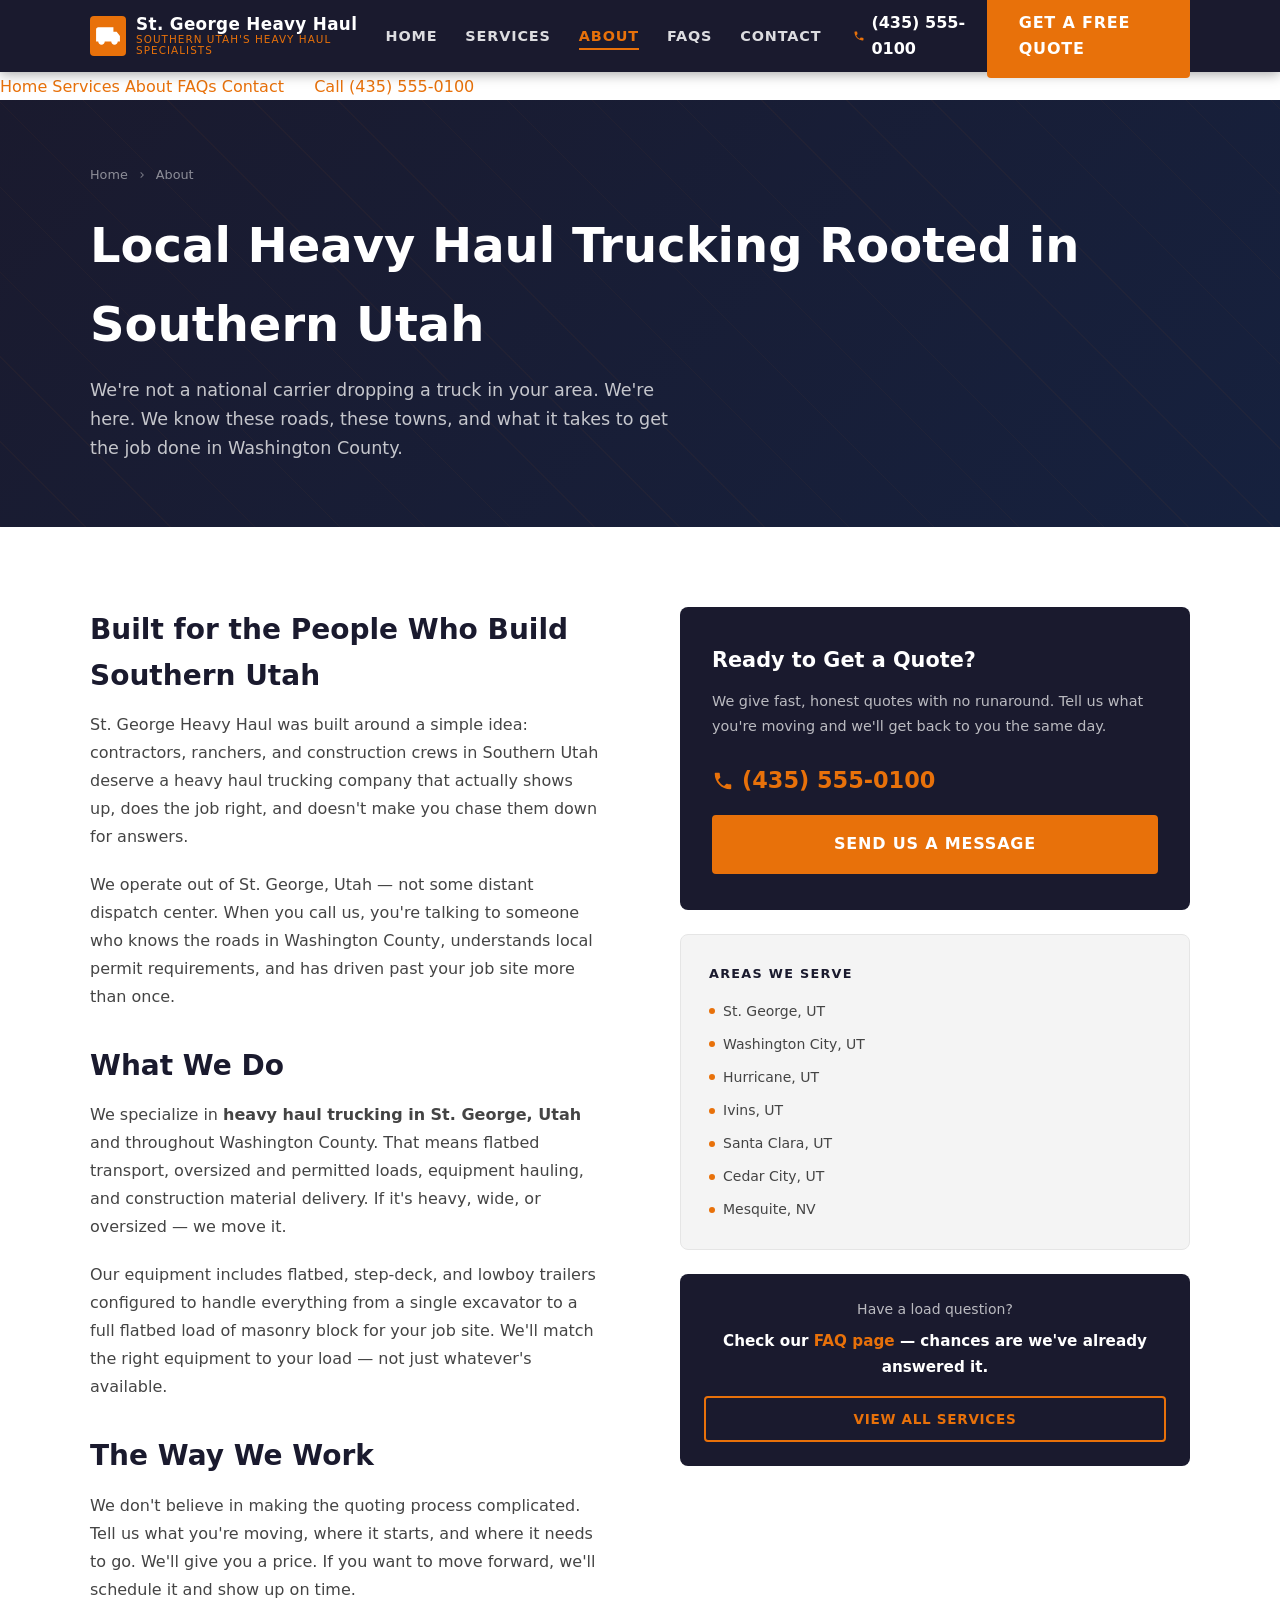
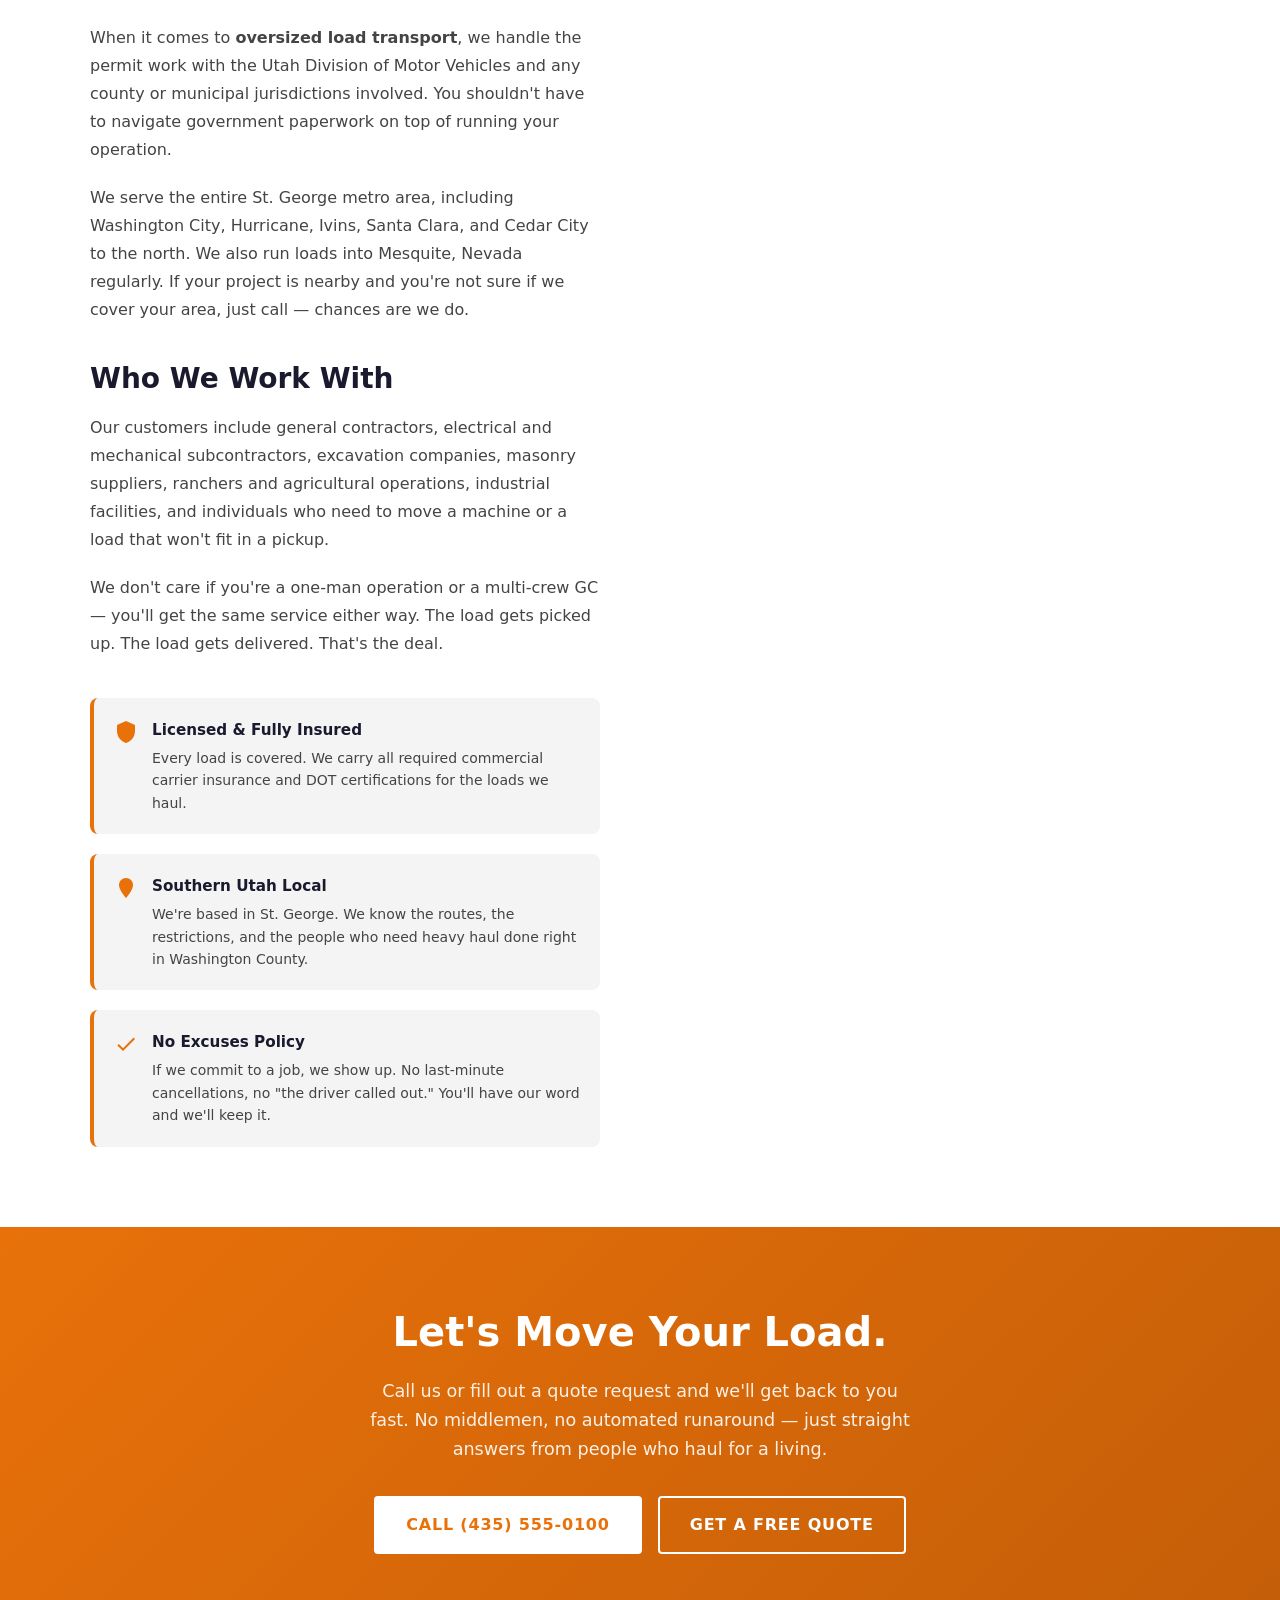
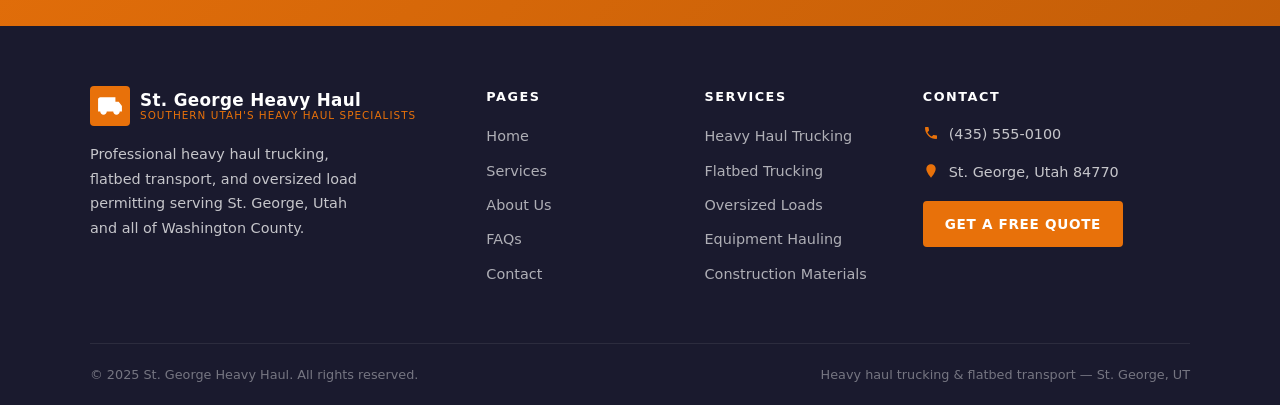
==== about.html @ 9017d4c8 "first commit" ====
<!DOCTYPE html>
<html lang="en">
<head>
  <meta charset="UTF-8" />
  <meta name="viewport" content="width=device-width, initial-scale=1.0" />
  <title>About St. George Heavy Haul | Local Heavy Haulers in Washington County Utah</title>
  <meta name="description" content="St. George Heavy Haul is a local heavy haul trucking company serving St. George, Utah and Washington County. Licensed, insured, and built for the people who build Southern Utah." />
  <meta name="robots" content="index, follow" />
  <link rel="canonical" href="https://www.stgeorgeheavyhaul.com/about.html" />

  <meta property="og:title" content="About St. George Heavy Haul — Local Heavy Haulers" />
  <meta property="og:description" content="We're a St. George, Utah based heavy haul trucking company serving contractors, ranchers, and construction crews across Washington County." />
  <meta property="og:type" content="website" />

  <link rel="stylesheet" href="css/style.css" />
</head>
<body>

  <!-- ===================== HEADER ===================== -->
  <header class="site-header">
    <div class="container header-inner">
      <a href="index.html" class="site-logo" aria-label="St. George Heavy Haul – Home">
        <div class="logo-icon">
          <svg viewBox="0 0 24 24" aria-hidden="true"><path d="M20 8h-3V4H3c-1.1 0-2 .9-2 2v11h2c0 1.66 1.34 3 3 3s3-1.34 3-3h6c0 1.66 1.34 3 3 3s3-1.34 3-3h2v-5l-3-4z"/></svg>
        </div>
        <div class="logo-text">
          <span class="logo-name">St. George Heavy Haul</span>
          <span class="logo-tagline">Southern Utah's Heavy Haul Specialists</span>
        </div>
      </a>
      <nav class="site-nav" aria-label="Main navigation">
        <ul class="nav-links">
          <li><a href="index.html">Home</a></li>
          <li><a href="services.html">Services</a></li>
          <li><a href="about.html" class="active">About</a></li>
          <li><a href="faqs.html">FAQs</a></li>
          <li><a href="contact.html">Contact</a></li>
        </ul>
        <div class="header-cta">
          <a href="tel:+14355550100" class="header-phone" aria-label="Call (435) 555-0100">
            <svg viewBox="0 0 24 24" aria-hidden="true"><path d="M6.62 10.79c1.44 2.83 3.76 5.14 6.59 6.59l2.2-2.2c.27-.27.67-.36 1.02-.24 1.12.37 2.33.57 3.57.57.55 0 1 .45 1 1V20c0 .55-.45 1-1 1-9.39 0-17-7.61-17-17 0-.55.45-1 1-1h3.5c.55 0 1 .45 1 1 0 1.25.2 2.45.57 3.57.11.35.03.74-.25 1.02l-2.2 2.2z"/></svg>
            (435) 555-0100
          </a>
          <a href="contact.html" class="btn btn-primary">Get a Free Quote</a>
        </div>
      </nav>
      <button class="nav-toggle" aria-label="Toggle navigation" aria-expanded="false">
        <span></span><span></span><span></span>
      </button>
    </div>
  </header>

  <nav class="mobile-nav" aria-label="Mobile navigation">
    <a href="index.html">Home</a>
    <a href="services.html">Services</a>
    <a href="about.html" class="active">About</a>
    <a href="faqs.html">FAQs</a>
    <a href="contact.html">Contact</a>
    <a href="tel:+14355550100" class="mobile-phone">
      <svg viewBox="0 0 24 24" width="20" height="20" fill="white" aria-hidden="true"><path d="M6.62 10.79c1.44 2.83 3.76 5.14 6.59 6.59l2.2-2.2c.27-.27.67-.36 1.02-.24 1.12.37 2.33.57 3.57.57.55 0 1 .45 1 1V20c0 .55-.45 1-1 1-9.39 0-17-7.61-17-17 0-.55.45-1 1-1h3.5c.55 0 1 .45 1 1 0 1.25.2 2.45.57 3.57.11.35.03.74-.25 1.02l-2.2 2.2z"/></svg>
      Call (435) 555-0100
    </a>
  </nav>

  <main>

    <!-- ===================== PAGE HERO ===================== -->
    <section class="page-hero">
      <div class="container page-hero-content">
        <nav class="breadcrumb" aria-label="Breadcrumb">
          <a href="index.html">Home</a>
          <svg viewBox="0 0 24 24" aria-hidden="true"><path d="M8.59 16.59L13.17 12 8.59 7.41 10 6l6 6-6 6z"/></svg>
          <span>About</span>
        </nav>
        <h1>Local Heavy Haul Trucking Rooted in Southern Utah</h1>
        <p>We're not a national carrier dropping a truck in your area. We're here. We know these roads, these towns, and what it takes to get the job done in Washington County.</p>
      </div>
    </section>

    <!-- ===================== ABOUT CONTENT ===================== -->
    <section class="section-pad">
      <div class="container">
        <div class="about-grid">

          <div class="about-content">
            <h2>Built for the People Who Build Southern Utah</h2>
            <p>
              St. George Heavy Haul was built around a simple idea: contractors, ranchers, and construction crews in Southern Utah deserve a heavy haul trucking company that actually shows up, does the job right, and doesn't make you chase them down for answers.
            </p>
            <p>
              We operate out of St. George, Utah — not some distant dispatch center. When you call us, you're talking to someone who knows the roads in Washington County, understands local permit requirements, and has driven past your job site more than once.
            </p>

            <h2>What We Do</h2>
            <p>
              We specialize in <strong>heavy haul trucking in St. George, Utah</strong> and throughout Washington County. That means flatbed transport, oversized and permitted loads, equipment hauling, and construction material delivery. If it's heavy, wide, or oversized — we move it.
            </p>
            <p>
              Our equipment includes flatbed, step-deck, and lowboy trailers configured to handle everything from a single excavator to a full flatbed load of masonry block for your job site. We'll match the right equipment to your load — not just whatever's available.
            </p>

            <h2>The Way We Work</h2>
            <p>
              We don't believe in making the quoting process complicated. Tell us what you're moving, where it starts, and where it needs to go. We'll give you a price. If you want to move forward, we'll schedule it and show up on time.
            </p>
            <p>
              When it comes to <strong>oversized load transport</strong>, we handle the permit work with the Utah Division of Motor Vehicles and any county or municipal jurisdictions involved. You shouldn't have to navigate government paperwork on top of running your operation.
            </p>
            <p>
              We serve the entire St. George metro area, including Washington City, Hurricane, Ivins, Santa Clara, and Cedar City to the north. We also run loads into Mesquite, Nevada regularly. If your project is nearby and you're not sure if we cover your area, just call — chances are we do.
            </p>

            <h2>Who We Work With</h2>
            <p>
              Our customers include general contractors, electrical and mechanical subcontractors, excavation companies, masonry suppliers, ranchers and agricultural operations, industrial facilities, and individuals who need to move a machine or a load that won't fit in a pickup.
            </p>
            <p>
              We don't care if you're a one-man operation or a multi-crew GC — you'll get the same service either way. The load gets picked up. The load gets delivered. That's the deal.
            </p>

            <div class="values-list" style="margin-top: 40px;">
              <div class="value-item">
                <svg viewBox="0 0 24 24" aria-hidden="true"><path d="M12 1L3 5v6c0 5.55 3.84 10.74 9 12 5.16-1.26 9-6.45 9-12V5l-9-4z"/></svg>
                <div>
                  <h4>Licensed &amp; Fully Insured</h4>
                  <p>Every load is covered. We carry all required commercial carrier insurance and DOT certifications for the loads we haul.</p>
                </div>
              </div>
              <div class="value-item">
                <svg viewBox="0 0 24 24" aria-hidden="true"><path d="M12 2C8.13 2 5 5.13 5 9c0 5.25 7 13 7 13s7-7.75 7-13c0-3.87-3.13-7-7-7z"/></svg>
                <div>
                  <h4>Southern Utah Local</h4>
                  <p>We're based in St. George. We know the routes, the restrictions, and the people who need heavy haul done right in Washington County.</p>
                </div>
              </div>
              <div class="value-item">
                <svg viewBox="0 0 24 24" aria-hidden="true"><path d="M9 16.17L4.83 12l-1.42 1.41L9 19 21 7l-1.41-1.41z"/></svg>
                <div>
                  <h4>No Excuses Policy</h4>
                  <p>If we commit to a job, we show up. No last-minute cancellations, no "the driver called out." You'll have our word and we'll keep it.</p>
                </div>
              </div>
            </div>
          </div>

          <aside class="about-sidebar">
            <div class="about-cta-box">
              <h3>Ready to Get a Quote?</h3>
              <p>We give fast, honest quotes with no runaround. Tell us what you're moving and we'll get back to you the same day.</p>
              <a href="tel:+14355550100" class="phone-link">
                <svg viewBox="0 0 24 24" aria-hidden="true"><path d="M6.62 10.79c1.44 2.83 3.76 5.14 6.59 6.59l2.2-2.2c.27-.27.67-.36 1.02-.24 1.12.37 2.33.57 3.57.57.55 0 1 .45 1 1V20c0 .55-.45 1-1 1-9.39 0-17-7.61-17-17 0-.55.45-1 1-1h3.5c.55 0 1 .45 1 1 0 1.25.2 2.45.57 3.57.11.35.03.74-.25 1.02l-2.2 2.2z"/></svg>
                (435) 555-0100
              </a>
              <a href="contact.html" class="btn btn-primary" style="display:block; text-align:center;">Send Us a Message</a>
            </div>

            <div style="margin-top: 24px; background: var(--off-white); border-radius: 8px; padding: 28px; border: 1px solid var(--gray-light);">
              <h4 style="font-size: 0.8rem; text-transform: uppercase; letter-spacing: 0.1em; color: var(--charcoal); margin-bottom: 16px;">Areas We Serve</h4>
              <ul style="display:flex; flex-direction:column; gap: 10px;">
                <li style="display:flex; align-items:center; gap:8px; font-size:0.875rem; color: var(--gray-dark);">
                  <span style="width:6px;height:6px;background:var(--orange);border-radius:50%;flex-shrink:0;"></span>
                  St. George, UT
                </li>
                <li style="display:flex; align-items:center; gap:8px; font-size:0.875rem; color: var(--gray-dark);">
                  <span style="width:6px;height:6px;background:var(--orange);border-radius:50%;flex-shrink:0;"></span>
                  Washington City, UT
                </li>
                <li style="display:flex; align-items:center; gap:8px; font-size:0.875rem; color: var(--gray-dark);">
                  <span style="width:6px;height:6px;background:var(--orange);border-radius:50%;flex-shrink:0;"></span>
                  Hurricane, UT
                </li>
                <li style="display:flex; align-items:center; gap:8px; font-size:0.875rem; color: var(--gray-dark);">
                  <span style="width:6px;height:6px;background:var(--orange);border-radius:50%;flex-shrink:0;"></span>
                  Ivins, UT
                </li>
                <li style="display:flex; align-items:center; gap:8px; font-size:0.875rem; color: var(--gray-dark);">
                  <span style="width:6px;height:6px;background:var(--orange);border-radius:50%;flex-shrink:0;"></span>
                  Santa Clara, UT
                </li>
                <li style="display:flex; align-items:center; gap:8px; font-size:0.875rem; color: var(--gray-dark);">
                  <span style="width:6px;height:6px;background:var(--orange);border-radius:50%;flex-shrink:0;"></span>
                  Cedar City, UT
                </li>
                <li style="display:flex; align-items:center; gap:8px; font-size:0.875rem; color: var(--gray-dark);">
                  <span style="width:6px;height:6px;background:var(--orange);border-radius:50%;flex-shrink:0;"></span>
                  Mesquite, NV
                </li>
              </ul>
            </div>

            <div style="margin-top: 24px; background: var(--charcoal); border-radius: 8px; padding: 24px; text-align:center;">
              <p style="color: rgba(255,255,255,0.7); font-size: 0.875rem; margin-bottom: 8px;">Have a load question?</p>
              <p style="color:var(--white); font-size: 0.95rem; font-weight:700; margin-bottom:16px;">Check our <a href="faqs.html" style="color:var(--orange);">FAQ page</a> — chances are we've already answered it.</p>
              <a href="services.html" class="btn btn-outline-orange" style="padding:10px 20px; font-size:0.85rem; display:block; text-align:center;">View All Services</a>
            </div>
          </aside>

        </div>
      </div>
    </section>

    <!-- ===================== CTA BANNER ===================== -->
    <section class="cta-banner" aria-label="Call to action">
      <div class="container">
        <h2>Let's Move Your Load.</h2>
        <p>Call us or fill out a quote request and we'll get back to you fast. No middlemen, no automated runaround — just straight answers from people who haul for a living.</p>
        <div class="cta-actions">
          <a href="tel:+14355550100" class="btn btn-white">Call (435) 555-0100</a>
          <a href="contact.html" class="btn btn-outline">Get a Free Quote</a>
        </div>
      </div>
    </section>

  </main>

  <!-- ===================== FOOTER ===================== -->
  <footer class="site-footer" aria-label="Site footer">
    <div class="container">
      <div class="footer-grid">
        <div class="footer-brand">
          <a href="index.html" class="site-logo" aria-label="St. George Heavy Haul – Home">
            <div class="logo-icon">
              <svg viewBox="0 0 24 24" aria-hidden="true"><path d="M20 8h-3V4H3c-1.1 0-2 .9-2 2v11h2c0 1.66 1.34 3 3 3s3-1.34 3-3h6c0 1.66 1.34 3 3 3s3-1.34 3-3h2v-5l-3-4z"/></svg>
            </div>
            <div class="logo-text">
              <span class="logo-name">St. George Heavy Haul</span>
              <span class="logo-tagline">Southern Utah's Heavy Haul Specialists</span>
            </div>
          </a>
          <p>Professional heavy haul trucking, flatbed transport, and oversized load permitting serving St. George, Utah and all of Washington County.</p>
        </div>
        <div class="footer-col">
          <h4>Pages</h4>
          <ul>
            <li><a href="index.html">Home</a></li>
            <li><a href="services.html">Services</a></li>
            <li><a href="about.html">About Us</a></li>
            <li><a href="faqs.html">FAQs</a></li>
            <li><a href="contact.html">Contact</a></li>
          </ul>
        </div>
        <div class="footer-col">
          <h4>Services</h4>
          <ul>
            <li><a href="services.html#heavy-haul">Heavy Haul Trucking</a></li>
            <li><a href="services.html#flatbed">Flatbed Trucking</a></li>
            <li><a href="services.html#oversized">Oversized Loads</a></li>
            <li><a href="services.html#equipment">Equipment Hauling</a></li>
            <li><a href="services.html#construction">Construction Materials</a></li>
          </ul>
        </div>
        <div class="footer-col">
          <h4>Contact</h4>
          <div class="footer-contact-item">
            <svg viewBox="0 0 24 24" aria-hidden="true"><path d="M6.62 10.79c1.44 2.83 3.76 5.14 6.59 6.59l2.2-2.2c.27-.27.67-.36 1.02-.24 1.12.37 2.33.57 3.57.57.55 0 1 .45 1 1V20c0 .55-.45 1-1 1-9.39 0-17-7.61-17-17 0-.55.45-1 1-1h3.5c.55 0 1 .45 1 1 0 1.25.2 2.45.57 3.57.11.35.03.74-.25 1.02l-2.2 2.2z"/></svg>
            <a href="tel:+14355550100">(435) 555-0100</a>
          </div>
          <div class="footer-contact-item">
            <svg viewBox="0 0 24 24" aria-hidden="true"><path d="M12 2C8.13 2 5 5.13 5 9c0 5.25 7 13 7 13s7-7.75 7-13c0-3.87-3.13-7-7-7z"/></svg>
            <span>St. George, Utah 84770</span>
          </div>
          <div style="margin-top: 16px;">
            <a href="contact.html" class="btn btn-primary" style="padding: 10px 20px; font-size: 0.85rem;">Get a Free Quote</a>
          </div>
        </div>
      </div>
      <div class="footer-bottom">
        <span>&copy; 2025 St. George Heavy Haul. All rights reserved.</span>
        <span>Heavy haul trucking &amp; flatbed transport — St. George, UT</span>
      </div>
    </div>
  </footer>

  <script src="js/main.js"></script>
</body>
</html>
---- css/style.css ----
/* =============================================
   St. George Heavy Haul — Main Stylesheet
   ============================================= */

/* --- Reset & Base --- */
*, *::before, *::after {
  box-sizing: border-box;
  margin: 0;
  padding: 0;
}

:root {
  --charcoal: #1a1a2e;
  --charcoal-mid: #16213e;
  --charcoal-light: #0f3460;
  --orange: #e8710a;
  --orange-dark: #c45e08;
  --orange-light: #ff8c2a;
  --white: #ffffff;
  --off-white: #f4f4f4;
  --gray-light: #e5e5e5;
  --gray-mid: #999;
  --gray-dark: #444;
  --text: #1a1a2e;
  --font-sans: 'Segoe UI', system-ui, -apple-system, sans-serif;
  --max-width: 1140px;
  --header-height: 72px;
}

html {
  scroll-behavior: smooth;
}

body {
  font-family: var(--font-sans);
  color: var(--text);
  background: var(--white);
  line-height: 1.65;
  font-size: 16px;
}

img {
  max-width: 100%;
  display: block;
}

a {
  color: var(--orange);
  text-decoration: none;
}

a:hover {
  color: var(--orange-dark);
}

ul {
  list-style: none;
}

/* --- Utility --- */
.container {
  max-width: var(--max-width);
  margin: 0 auto;
  padding: 0 20px;
}

.section-pad {
  padding: 80px 0;
}

.section-pad-sm {
  padding: 48px 0;
}

.text-center { text-align: center; }
.text-orange { color: var(--orange); }

.btn {
  display: inline-block;
  padding: 14px 30px;
  border-radius: 4px;
  font-size: 1rem;
  font-weight: 700;
  text-transform: uppercase;
  letter-spacing: 0.05em;
  cursor: pointer;
  border: 2px solid transparent;
  transition: background 0.2s, color 0.2s, border-color 0.2s, transform 0.15s;
  text-decoration: none;
}

.btn:active {
  transform: translateY(1px);
}

.btn-primary {
  background: var(--orange);
  color: var(--white);
  border-color: var(--orange);
}

.btn-primary:hover {
  background: var(--orange-dark);
  border-color: var(--orange-dark);
  color: var(--white);
}

.btn-outline {
  background: transparent;
  color: var(--white);
  border-color: var(--white);
}

.btn-outline:hover {
  background: var(--white);
  color: var(--charcoal);
}

.btn-outline-orange {
  background: transparent;
  color: var(--orange);
  border-color: var(--orange);
}

.btn-outline-orange:hover {
  background: var(--orange);
  color: var(--white);
}

/* --- Section Headings --- */
.section-label {
  display: inline-block;
  font-size: 0.75rem;
  font-weight: 700;
  letter-spacing: 0.15em;
  text-transform: uppercase;
  color: var(--orange);
  margin-bottom: 10px;
}

.section-title {
  font-size: clamp(1.75rem, 3vw, 2.5rem);
  font-weight: 800;
  color: var(--charcoal);
  line-height: 1.2;
  margin-bottom: 16px;
}

.section-title.light {
  color: var(--white);
}

.section-sub {
  font-size: 1.1rem;
  color: var(--gray-dark);
  max-width: 620px;
  margin: 0 auto 40px;
}

.section-sub.light {
  color: rgba(255,255,255,0.8);
}

.divider {
  width: 56px;
  height: 4px;
  background: var(--orange);
  margin: 16px 0 32px;
}

.divider.center {
  margin: 16px auto 32px;
}

/* =============================================
   HEADER
   ============================================= */
.site-header {
  position: sticky;
  top: 0;
  z-index: 1000;
  background: var(--charcoal);
  box-shadow: 0 2px 12px rgba(0,0,0,0.35);
  height: var(--header-height);
  display: flex;
  align-items: center;
}

.header-inner {
  display: flex;
  align-items: center;
  justify-content: space-between;
  width: 100%;
}

.site-logo {
  display: flex;
  align-items: center;
  gap: 10px;
  text-decoration: none;
}

.logo-icon {
  width: 40px;
  height: 40px;
  background: var(--orange);
  border-radius: 4px;
  display: flex;
  align-items: center;
  justify-content: center;
}

.logo-icon svg {
  width: 26px;
  height: 26px;
  fill: var(--white);
}

.logo-text {
  display: flex;
  flex-direction: column;
  line-height: 1.1;
}

.logo-name {
  font-size: 1.05rem;
  font-weight: 800;
  color: var(--white);
  letter-spacing: 0.02em;
}

.logo-tagline {
  font-size: 0.65rem;
  font-weight: 500;
  color: var(--orange);
  text-transform: uppercase;
  letter-spacing: 0.1em;
}

.site-nav {
  display: flex;
  align-items: center;
  gap: 32px;
}

.nav-links {
  display: flex;
  gap: 28px;
}

.nav-links a {
  color: rgba(255,255,255,0.85);
  font-size: 0.9rem;
  font-weight: 600;
  text-transform: uppercase;
  letter-spacing: 0.06em;
  text-decoration: none;
  transition: color 0.2s;
  padding: 4px 0;
  border-bottom: 2px solid transparent;
}

.nav-links a:hover,
.nav-links a.active {
  color: var(--orange);
  border-bottom-color: var(--orange);
}

.header-cta {
  display: flex;
  align-items: center;
  gap: 12px;
}

.header-phone {
  display: flex;
  align-items: center;
  gap: 6px;
  color: var(--white);
  font-weight: 700;
  font-size: 1rem;
  text-decoration: none;
  transition: color 0.2s;
}

.header-phone:hover {
  color: var(--orange);
}

.header-phone svg {
  width: 16px;
  height: 16px;
  fill: var(--orange);
}

/* Mobile nav toggle */
.nav-toggle {
  display: none;
  flex-direction: column;
  gap: 5px;
  background: none;
  border: none;
  cursor: pointer;
  padding: 4px;
}

.nav-toggle span {
  display: block;
  width: 24px;
  height: 2px;
  background: var(--white);
  border-radius: 2px;
  transition: transform 0.3s, opacity 0.3s;
}

.nav-toggle.open span:nth-child(1) { transform: translateY(7px) rotate(45deg); }
.nav-toggle.open span:nth-child(2) { opacity: 0; }
.nav-toggle.open span:nth-child(3) { transform: translateY(-7px) rotate(-45deg); }

/* =============================================
   FOOTER
   ============================================= */
.site-footer {
  background: var(--charcoal);
  color: rgba(255,255,255,0.75);
  padding: 60px 0 0;
}

.footer-grid {
  display: grid;
  grid-template-columns: 2fr 1fr 1fr 1.5fr;
  gap: 40px;
  padding-bottom: 48px;
  border-bottom: 1px solid rgba(255,255,255,0.08);
}

.footer-brand p {
  font-size: 0.9rem;
  line-height: 1.7;
  margin-top: 16px;
  max-width: 280px;
}

.footer-col h4 {
  color: var(--white);
  font-size: 0.8rem;
  font-weight: 700;
  text-transform: uppercase;
  letter-spacing: 0.12em;
  margin-bottom: 16px;
}

.footer-col ul li {
  margin-bottom: 8px;
}

.footer-col ul li a {
  color: rgba(255,255,255,0.65);
  font-size: 0.9rem;
  transition: color 0.2s;
}

.footer-col ul li a:hover {
  color: var(--orange);
}

.footer-contact-item {
  display: flex;
  align-items: flex-start;
  gap: 10px;
  margin-bottom: 14px;
  font-size: 0.9rem;
}

.footer-contact-item svg {
  width: 16px;
  height: 16px;
  fill: var(--orange);
  flex-shrink: 0;
  margin-top: 2px;
}

.footer-contact-item a {
  color: rgba(255,255,255,0.75);
}

.footer-contact-item a:hover {
  color: var(--orange);
}

.footer-bottom {
  display: flex;
  align-items: center;
  justify-content: space-between;
  padding: 20px 0;
  font-size: 0.8rem;
  color: rgba(255,255,255,0.4);
}

.footer-bottom a {
  color: rgba(255,255,255,0.4);
}

.footer-bottom a:hover {
  color: var(--orange);
}

/* =============================================
   HERO (Homepage)
   ============================================= */
.hero {
  position: relative;
  min-height: calc(100vh - var(--header-height));
  display: flex;
  align-items: center;
  overflow: hidden;
  background: var(--charcoal);
}

.hero-bg {
  position: absolute;
  inset: 0;
  background:
    linear-gradient(135deg, rgba(26,26,46,0.92) 0%, rgba(14,14,28,0.85) 100%),
    url('images/hero-bg.jpg') center/cover no-repeat;
  z-index: 0;
}

/* Fallback geometric pattern when no image */
.hero-bg::after {
  content: '';
  position: absolute;
  inset: 0;
  background-image:
    repeating-linear-gradient(
      45deg,
      rgba(232,113,10,0.04) 0px,
      rgba(232,113,10,0.04) 1px,
      transparent 1px,
      transparent 60px
    );
}

.hero-content {
  position: relative;
  z-index: 1;
  max-width: 700px;
}

.hero-badge {
  display: inline-flex;
  align-items: center;
  gap: 8px;
  background: rgba(232,113,10,0.15);
  border: 1px solid rgba(232,113,10,0.4);
  color: var(--orange);
  font-size: 0.75rem;
  font-weight: 700;
  letter-spacing: 0.12em;
  text-transform: uppercase;
  padding: 6px 14px;
  border-radius: 30px;
  margin-bottom: 24px;
}

.hero h1 {
  font-size: clamp(2rem, 5vw, 3.5rem);
  font-weight: 900;
  color: var(--white);
  line-height: 1.1;
  margin-bottom: 20px;
}

.hero h1 .accent {
  color: var(--orange);
}

.hero-sub {
  font-size: clamp(1rem, 2vw, 1.2rem);
  color: rgba(255,255,255,0.8);
  margin-bottom: 36px;
  max-width: 580px;
}

.hero-actions {
  display: flex;
  gap: 14px;
  flex-wrap: wrap;
}

.hero-trust {
  margin-top: 48px;
  display: flex;
  gap: 32px;
  flex-wrap: wrap;
}

.trust-item {
  display: flex;
  align-items: center;
  gap: 10px;
  color: rgba(255,255,255,0.7);
  font-size: 0.875rem;
  font-weight: 500;
}

.trust-item svg {
  width: 20px;
  height: 20px;
  fill: var(--orange);
  flex-shrink: 0;
}

/* =============================================
   TRUST BAR
   ============================================= */
.trust-bar {
  background: var(--orange);
  padding: 0;
}

.trust-bar-inner {
  display: flex;
  align-items: stretch;
  justify-content: space-between;
}

.trust-bar-item {
  display: flex;
  align-items: center;
  gap: 10px;
  padding: 18px 24px;
  color: var(--white);
  font-size: 0.875rem;
  font-weight: 600;
  flex: 1;
  justify-content: center;
  border-right: 1px solid rgba(255,255,255,0.25);
}

.trust-bar-item:last-child {
  border-right: none;
}

.trust-bar-item svg {
  width: 22px;
  height: 22px;
  fill: var(--white);
  flex-shrink: 0;
}

/* =============================================
   SERVICES GRID
   ============================================= */
.services-grid {
  display: grid;
  grid-template-columns: repeat(3, 1fr);
  gap: 24px;
}

.service-card {
  background: var(--white);
  border: 1px solid var(--gray-light);
  border-radius: 8px;
  padding: 32px 28px;
  transition: border-color 0.2s, box-shadow 0.2s, transform 0.2s;
  text-decoration: none;
  color: inherit;
  display: block;
}

.service-card:hover {
  border-color: var(--orange);
  box-shadow: 0 8px 32px rgba(232,113,10,0.12);
  transform: translateY(-3px);
  color: inherit;
}

.service-icon {
  width: 56px;
  height: 56px;
  background: rgba(232,113,10,0.1);
  border-radius: 8px;
  display: flex;
  align-items: center;
  justify-content: center;
  margin-bottom: 20px;
}

.service-icon svg {
  width: 30px;
  height: 30px;
  fill: var(--orange);
}

.service-card h3 {
  font-size: 1.15rem;
  font-weight: 700;
  color: var(--charcoal);
  margin-bottom: 10px;
}

.service-card p {
  font-size: 0.9rem;
  color: var(--gray-dark);
  line-height: 1.6;
}

.service-card .card-link {
  display: inline-flex;
  align-items: center;
  gap: 4px;
  color: var(--orange);
  font-size: 0.85rem;
  font-weight: 700;
  text-transform: uppercase;
  letter-spacing: 0.06em;
  margin-top: 16px;
}

.service-card .card-link svg {
  width: 14px;
  height: 14px;
  fill: var(--orange);
  transition: transform 0.2s;
}

.service-card:hover .card-link svg {
  transform: translateX(3px);
}

/* =============================================
   WHY CHOOSE US
   ============================================= */
.why-section {
  background: var(--charcoal);
}

.why-grid {
  display: grid;
  grid-template-columns: 1fr 1fr;
  gap: 80px;
  align-items: center;
}

.why-image-block {
  position: relative;
}

.why-image-placeholder {
  background: linear-gradient(135deg, var(--charcoal-mid) 0%, var(--charcoal-light) 100%);
  border-radius: 8px;
  aspect-ratio: 4/3;
  display: flex;
  align-items: center;
  justify-content: center;
  border: 1px solid rgba(232,113,10,0.2);
  overflow: hidden;
}

.why-image-placeholder svg {
  width: 120px;
  height: 120px;
  fill: rgba(232,113,10,0.15);
}

.why-stat-badge {
  position: absolute;
  bottom: -20px;
  right: -20px;
  background: var(--orange);
  color: var(--white);
  padding: 20px 24px;
  border-radius: 8px;
  text-align: center;
  box-shadow: 0 8px 24px rgba(232,113,10,0.4);
}

.why-stat-badge .stat-num {
  font-size: 2rem;
  font-weight: 900;
  line-height: 1;
}

.why-stat-badge .stat-label {
  font-size: 0.75rem;
  font-weight: 600;
  text-transform: uppercase;
  letter-spacing: 0.08em;
  opacity: 0.9;
}

.why-list {
  display: flex;
  flex-direction: column;
  gap: 24px;
  margin-top: 8px;
}

.why-item {
  display: flex;
  gap: 16px;
  align-items: flex-start;
}

.why-item-icon {
  width: 44px;
  height: 44px;
  background: rgba(232,113,10,0.15);
  border-radius: 8px;
  display: flex;
  align-items: center;
  justify-content: center;
  flex-shrink: 0;
}

.why-item-icon svg {
  width: 22px;
  height: 22px;
  fill: var(--orange);
}

.why-item-text h4 {
  color: var(--white);
  font-size: 1rem;
  font-weight: 700;
  margin-bottom: 4px;
}

.why-item-text p {
  color: rgba(255,255,255,0.65);
  font-size: 0.875rem;
  line-height: 1.6;
}

/* =============================================
   SERVICE AREAS
   ============================================= */
.areas-section {
  background: var(--off-white);
}

.areas-grid {
  display: grid;
  grid-template-columns: repeat(4, 1fr);
  gap: 16px;
  margin-top: 8px;
}

.area-card {
  background: var(--white);
  border: 1px solid var(--gray-light);
  border-radius: 8px;
  padding: 20px 18px;
  display: flex;
  align-items: center;
  gap: 12px;
  transition: border-color 0.2s, box-shadow 0.2s;
}

.area-card:hover {
  border-color: var(--orange);
  box-shadow: 0 4px 16px rgba(232,113,10,0.1);
}

.area-card svg {
  width: 20px;
  height: 20px;
  fill: var(--orange);
  flex-shrink: 0;
}

.area-card span {
  font-weight: 600;
  color: var(--charcoal);
  font-size: 0.9rem;
}

/* =============================================
   CTA BANNER
   ============================================= */
.cta-banner {
  background: linear-gradient(135deg, var(--orange) 0%, var(--orange-dark) 100%);
  padding: 72px 0;
  text-align: center;
}

.cta-banner h2 {
  font-size: clamp(1.75rem, 3.5vw, 2.5rem);
  font-weight: 900;
  color: var(--white);
  margin-bottom: 12px;
}

.cta-banner p {
  color: rgba(255,255,255,0.9);
  font-size: 1.1rem;
  margin-bottom: 32px;
  max-width: 540px;
  margin-left: auto;
  margin-right: auto;
}

.cta-actions {
  display: flex;
  gap: 16px;
  justify-content: center;
  flex-wrap: wrap;
}

.btn-white {
  background: var(--white);
  color: var(--orange);
  border-color: var(--white);
}

.btn-white:hover {
  background: var(--charcoal);
  border-color: var(--charcoal);
  color: var(--white);
}

/* =============================================
   PAGE HERO (inner pages)
   ============================================= */
.page-hero {
  background: linear-gradient(135deg, var(--charcoal) 0%, var(--charcoal-mid) 100%);
  padding: 64px 0;
  position: relative;
  overflow: hidden;
}

.page-hero::after {
  content: '';
  position: absolute;
  inset: 0;
  background-image:
    repeating-linear-gradient(
      45deg,
      rgba(232,113,10,0.04) 0px,
      rgba(232,113,10,0.04) 1px,
      transparent 1px,
      transparent 60px
    );
  pointer-events: none;
}

.page-hero-content {
  position: relative;
  z-index: 1;
}

.page-hero h1 {
  font-size: clamp(1.75rem, 4vw, 3rem);
  font-weight: 900;
  color: var(--white);
  margin-bottom: 12px;
}

.page-hero p {
  font-size: 1.1rem;
  color: rgba(255,255,255,0.75);
  max-width: 580px;
}

.breadcrumb {
  display: flex;
  align-items: center;
  gap: 8px;
  margin-bottom: 20px;
  font-size: 0.8rem;
  color: rgba(255,255,255,0.5);
}

.breadcrumb a {
  color: rgba(255,255,255,0.5);
  text-decoration: none;
}

.breadcrumb a:hover { color: var(--orange); }

.breadcrumb svg {
  width: 12px;
  height: 12px;
  fill: rgba(255,255,255,0.4);
}

/* =============================================
   SERVICES PAGE
   ============================================= */
.services-detail-grid {
  display: flex;
  flex-direction: column;
  gap: 64px;
}

.service-detail-block {
  display: grid;
  grid-template-columns: 1fr 1fr;
  gap: 60px;
  align-items: center;
}

.service-detail-block.reverse {
  direction: rtl;
}

.service-detail-block.reverse > * {
  direction: ltr;
}

.service-detail-img {
  background: linear-gradient(135deg, var(--charcoal) 0%, var(--charcoal-light) 100%);
  border-radius: 8px;
  aspect-ratio: 4/3;
  display: flex;
  align-items: center;
  justify-content: center;
  border: 1px solid rgba(232,113,10,0.15);
}

.service-detail-img svg {
  width: 100px;
  height: 100px;
  fill: rgba(232,113,10,0.2);
}

.service-detail-content h2 {
  font-size: 1.75rem;
  font-weight: 800;
  color: var(--charcoal);
  margin-bottom: 12px;
}

.service-detail-content p {
  color: var(--gray-dark);
  margin-bottom: 20px;
  line-height: 1.7;
}

.service-detail-content ul {
  display: flex;
  flex-direction: column;
  gap: 8px;
  margin-bottom: 28px;
}

.service-detail-content ul li {
  display: flex;
  align-items: flex-start;
  gap: 10px;
  color: var(--gray-dark);
  font-size: 0.9rem;
}

.service-detail-content ul li::before {
  content: '';
  width: 18px;
  height: 18px;
  background: var(--orange);
  border-radius: 50%;
  flex-shrink: 0;
  margin-top: 2px;
  background-image: url("data:image/svg+xml,%3Csvg xmlns='http://www.w3.org/2000/svg' viewBox='0 0 24 24'%3E%3Cpath fill='white' d='M9 16.17L4.83 12l-1.42 1.41L9 19 21 7l-1.41-1.41z'/%3E%3C/svg%3E");
  background-size: 12px;
  background-position: center;
  background-repeat: no-repeat;
}

/* =============================================
   ABOUT PAGE
   ============================================= */
.about-grid {
  display: grid;
  grid-template-columns: 1fr 1fr;
  gap: 80px;
  align-items: start;
}

.about-content h2 {
  font-size: 1.75rem;
  font-weight: 800;
  color: var(--charcoal);
  margin: 32px 0 12px;
}

.about-content h2:first-child {
  margin-top: 0;
}

.about-content p {
  color: var(--gray-dark);
  line-height: 1.75;
  margin-bottom: 20px;
}

.about-sidebar {
  position: sticky;
  top: calc(var(--header-height) + 24px);
}

.about-cta-box {
  background: var(--charcoal);
  border-radius: 8px;
  padding: 36px 32px;
  color: var(--white);
}

.about-cta-box h3 {
  font-size: 1.3rem;
  font-weight: 800;
  margin-bottom: 12px;
}

.about-cta-box p {
  color: rgba(255,255,255,0.7);
  font-size: 0.9rem;
  margin-bottom: 24px;
  line-height: 1.7;
}

.about-cta-box .phone-link {
  display: flex;
  align-items: center;
  gap: 8px;
  font-size: 1.4rem;
  font-weight: 800;
  color: var(--orange);
  margin-bottom: 16px;
}

.about-cta-box .phone-link svg {
  width: 22px;
  height: 22px;
  fill: var(--orange);
}

.values-list {
  display: flex;
  flex-direction: column;
  gap: 20px;
  margin-top: 8px;
}

.value-item {
  display: flex;
  gap: 14px;
  align-items: flex-start;
  padding: 20px;
  background: var(--off-white);
  border-radius: 8px;
  border-left: 4px solid var(--orange);
}

.value-item svg {
  width: 24px;
  height: 24px;
  fill: var(--orange);
  flex-shrink: 0;
  margin-top: 2px;
}

.value-item h4 {
  font-size: 0.95rem;
  font-weight: 700;
  color: var(--charcoal);
  margin-bottom: 4px;
}

.value-item p {
  font-size: 0.875rem;
  color: var(--gray-dark);
  line-height: 1.6;
  margin: 0;
}

/* =============================================
   FAQ PAGE
   ============================================= */
.faq-layout {
  display: grid;
  grid-template-columns: 1fr 320px;
  gap: 60px;
  align-items: start;
}

.faq-list {
  display: flex;
  flex-direction: column;
  gap: 4px;
}

.faq-item {
  border: 1px solid var(--gray-light);
  border-radius: 8px;
  overflow: hidden;
  transition: border-color 0.2s;
}

.faq-item.open {
  border-color: var(--orange);
}

.faq-question {
  width: 100%;
  background: none;
  border: none;
  text-align: left;
  padding: 22px 24px;
  display: flex;
  align-items: center;
  justify-content: space-between;
  gap: 16px;
  cursor: pointer;
  font-size: 1rem;
  font-weight: 700;
  color: var(--charcoal);
  font-family: var(--font-sans);
  transition: background 0.2s;
}

.faq-question:hover {
  background: var(--off-white);
}

.faq-item.open .faq-question {
  background: rgba(232,113,10,0.05);
  color: var(--orange);
}

.faq-chevron {
  width: 20px;
  height: 20px;
  fill: var(--gray-mid);
  flex-shrink: 0;
  transition: transform 0.3s;
}

.faq-item.open .faq-chevron {
  transform: rotate(180deg);
  fill: var(--orange);
}

.faq-answer {
  max-height: 0;
  overflow: hidden;
  transition: max-height 0.35s ease, padding 0.2s;
}

.faq-item.open .faq-answer {
  max-height: 400px;
}

.faq-answer-inner {
  padding: 0 24px 24px;
  color: var(--gray-dark);
  line-height: 1.75;
  font-size: 0.95rem;
}

.faq-sidebar {
  position: sticky;
  top: calc(var(--header-height) + 24px);
}

.faq-cta-box {
  background: var(--charcoal);
  border-radius: 8px;
  padding: 32px 28px;
  color: var(--white);
  margin-bottom: 24px;
}

.faq-cta-box h3 {
  font-size: 1.15rem;
  font-weight: 800;
  margin-bottom: 10px;
}

.faq-cta-box p {
  color: rgba(255,255,255,0.65);
  font-size: 0.875rem;
  line-height: 1.6;
  margin-bottom: 20px;
}

.faq-areas-box {
  background: var(--off-white);
  border-radius: 8px;
  padding: 28px;
  border: 1px solid var(--gray-light);
}

.faq-areas-box h4 {
  font-size: 0.85rem;
  font-weight: 700;
  text-transform: uppercase;
  letter-spacing: 0.1em;
  color: var(--charcoal);
  margin-bottom: 14px;
}

.faq-areas-box ul {
  display: flex;
  flex-direction: column;
  gap: 8px;
}

.faq-areas-box ul li {
  display: flex;
  align-items: center;
  gap: 8px;
  font-size: 0.875rem;
  color: var(--gray-dark);
}

.faq-areas-box ul li::before {
  content: '';
  width: 6px;
  height: 6px;
  background: var(--orange);
  border-radius: 50%;
  flex-shrink: 0;
}

/* =============================================
   CONTACT PAGE
   ============================================= */
.contact-layout {
  display: grid;
  grid-template-columns: 1fr 1fr;
  gap: 64px;
  align-items: start;
}

.contact-form {
  background: var(--white);
  border: 1px solid var(--gray-light);
  border-radius: 8px;
  padding: 40px 36px;
}

.contact-form h2 {
  font-size: 1.5rem;
  font-weight: 800;
  color: var(--charcoal);
  margin-bottom: 8px;
}

.contact-form p.form-sub {
  color: var(--gray-dark);
  font-size: 0.9rem;
  margin-bottom: 28px;
}

.form-group {
  margin-bottom: 20px;
}

.form-group label {
  display: block;
  font-size: 0.85rem;
  font-weight: 700;
  color: var(--charcoal);
  margin-bottom: 6px;
  text-transform: uppercase;
  letter-spacing: 0.06em;
}

.form-group input,
.form-group textarea,
.form-group select {
  width: 100%;
  padding: 12px 16px;
  border: 1px solid var(--gray-light);
  border-radius: 4px;
  font-size: 0.95rem;
  font-family: var(--font-sans);
  color: var(--text);
  background: var(--off-white);
  transition: border-color 0.2s, box-shadow 0.2s;
  outline: none;
}

.form-group input:focus,
.form-group textarea:focus,
.form-group select:focus {
  border-color: var(--orange);
  box-shadow: 0 0 0 3px rgba(232,113,10,0.12);
  background: var(--white);
}

.form-group textarea {
  min-height: 130px;
  resize: vertical;
}

.form-row {
  display: grid;
  grid-template-columns: 1fr 1fr;
  gap: 16px;
}

.form-submit {
  width: 100%;
  padding: 16px;
  font-size: 1rem;
  text-align: center;
}

.form-success {
  display: none;
  background: #d4edda;
  border: 1px solid #c3e6cb;
  color: #155724;
  border-radius: 4px;
  padding: 16px 20px;
  margin-top: 16px;
  font-weight: 600;
}

.form-success.show {
  display: block;
}

.contact-info h2 {
  font-size: 1.5rem;
  font-weight: 800;
  color: var(--charcoal);
  margin-bottom: 24px;
}

.contact-info-items {
  display: flex;
  flex-direction: column;
  gap: 20px;
  margin-bottom: 36px;
}

.contact-info-item {
  display: flex;
  align-items: flex-start;
  gap: 14px;
}

.contact-info-item .icon-wrap {
  width: 44px;
  height: 44px;
  background: rgba(232,113,10,0.1);
  border-radius: 8px;
  display: flex;
  align-items: center;
  justify-content: center;
  flex-shrink: 0;
}

.contact-info-item .icon-wrap svg {
  width: 22px;
  height: 22px;
  fill: var(--orange);
}

.contact-info-item .info-text strong {
  display: block;
  font-size: 0.8rem;
  text-transform: uppercase;
  letter-spacing: 0.1em;
  color: var(--gray-mid);
  margin-bottom: 4px;
}

.contact-info-item .info-text a,
.contact-info-item .info-text span {
  font-size: 1rem;
  font-weight: 600;
  color: var(--charcoal);
  text-decoration: none;
}

.contact-info-item .info-text a:hover {
  color: var(--orange);
}

.map-embed {
  border-radius: 8px;
  overflow: hidden;
  border: 1px solid var(--gray-light);
  margin-bottom: 32px;
}

.map-embed iframe {
  display: block;
  width: 100%;
  height: 280px;
  border: none;
}

.service-areas-box {
  background: var(--off-white);
  border-radius: 8px;
  padding: 24px 28px;
  border: 1px solid var(--gray-light);
}

.service-areas-box h3 {
  font-size: 0.8rem;
  font-weight: 700;
  text-transform: uppercase;
  letter-spacing: 0.12em;
  color: var(--charcoal);
  margin-bottom: 14px;
}

.areas-tags {
  display: flex;
  flex-wrap: wrap;
  gap: 8px;
}

.area-tag {
  background: var(--white);
  border: 1px solid var(--gray-light);
  border-radius: 20px;
  padding: 5px 14px;
  font-size: 0.8rem;
  font-weight: 600;
  color: var(--gray-dark);
}

/* =============================================
   STATS ROW
   ============================================= */
.stats-row {
  display: grid;
  grid-template-columns: repeat(4, 1fr);
  gap: 0;
  border: 1px solid var(--gray-light);
  border-radius: 8px;
  overflow: hidden;
}

.stat-block {
  text-align: center;
  padding: 36px 20px;
  border-right: 1px solid var(--gray-light);
}

.stat-block:last-child {
  border-right: none;
}

.stat-block .num {
  font-size: 2.5rem;
  font-weight: 900;
  color: var(--orange);
  line-height: 1;
  margin-bottom: 6px;
}

.stat-block .label {
  font-size: 0.85rem;
  font-weight: 600;
  color: var(--gray-dark);
  text-transform: uppercase;
  letter-spacing: 0.06em;
}

/* =============================================
   RESPONSIVE
   ============================================= */

@media (max-width: 900px) {
  .footer-grid {
    grid-template-columns: 1fr 1fr;
    gap: 32px;
  }

  .why-grid {
    grid-template-columns: 1fr;
    gap: 48px;
  }

  .why-stat-badge {
    bottom: -16px;
    right: 16px;
  }

  .about-grid,
  .contact-layout,
  .faq-layout {
    grid-template-columns: 1fr;
  }

  .about-sidebar,
  .faq-sidebar {
    position: static;
  }

  .services-grid {
    grid-template-columns: 1fr 1fr;
  }

  .areas-grid {
    grid-template-columns: repeat(2, 1fr);
  }

  .stats-row {
    grid-template-columns: 1fr 1fr;
  }

  .stat-block:nth-child(2) {
    border-right: none;
  }

  .stat-block:nth-child(3) {
    border-top: 1px solid var(--gray-light);
  }

  .stat-block:nth-child(4) {
    border-top: 1px solid var(--gray-light);
  }

  .service-detail-block {
    grid-template-columns: 1fr;
    gap: 32px;
  }

  .service-detail-block.reverse {
    direction: ltr;
  }
}

@media (max-width: 680px) {
  .section-pad { padding: 56px 0; }

  .nav-links,
  .header-cta .btn {
    display: none;
  }

  .nav-toggle {
    display: flex;
  }

  /* Mobile nav overlay */
  .mobile-nav {
    position: fixed;
    inset: var(--header-height) 0 0 0;
    background: var(--charcoal);
    display: flex;
    flex-direction: column;
    padding: 32px 24px;
    gap: 8px;
    transform: translateX(100%);
    transition: transform 0.3s;
    z-index: 999;
    overflow-y: auto;
  }

  .mobile-nav.open {
    transform: translateX(0);
  }

  .mobile-nav a {
    color: rgba(255,255,255,0.85);
    font-size: 1.1rem;
    font-weight: 600;
    padding: 14px 0;
    border-bottom: 1px solid rgba(255,255,255,0.06);
    text-decoration: none;
    text-transform: uppercase;
    letter-spacing: 0.06em;
  }

  .mobile-nav a:hover,
  .mobile-nav a.active {
    color: var(--orange);
  }

  .mobile-nav .mobile-phone {
    display: flex;
    align-items: center;
    gap: 8px;
    margin-top: 20px;
    padding: 16px 20px;
    background: var(--orange);
    border-radius: 4px;
    color: var(--white);
    font-size: 1.1rem;
    font-weight: 700;
    text-decoration: none;
    border-bottom: none;
    justify-content: center;
  }

  .mobile-nav .mobile-phone:hover {
    color: var(--white);
    background: var(--orange-dark);
  }

  .hero h1 { font-size: 2rem; }
  .hero-trust { gap: 16px; }

  .trust-bar-inner {
    flex-direction: column;
  }

  .trust-bar-item {
    border-right: none;
    border-bottom: 1px solid rgba(255,255,255,0.2);
    justify-content: flex-start;
    padding: 14px 20px;
  }

  .trust-bar-item:last-child {
    border-bottom: none;
  }

  .services-grid {
    grid-template-columns: 1fr;
  }

  .areas-grid {
    grid-template-columns: 1fr 1fr;
  }

  .footer-grid {
    grid-template-columns: 1fr;
  }

  .footer-bottom {
    flex-direction: column;
    gap: 8px;
    text-align: center;
  }

  .form-row {
    grid-template-columns: 1fr;
  }

  .contact-form {
    padding: 28px 20px;
  }

  .stats-row {
    grid-template-columns: 1fr 1fr;
  }
}
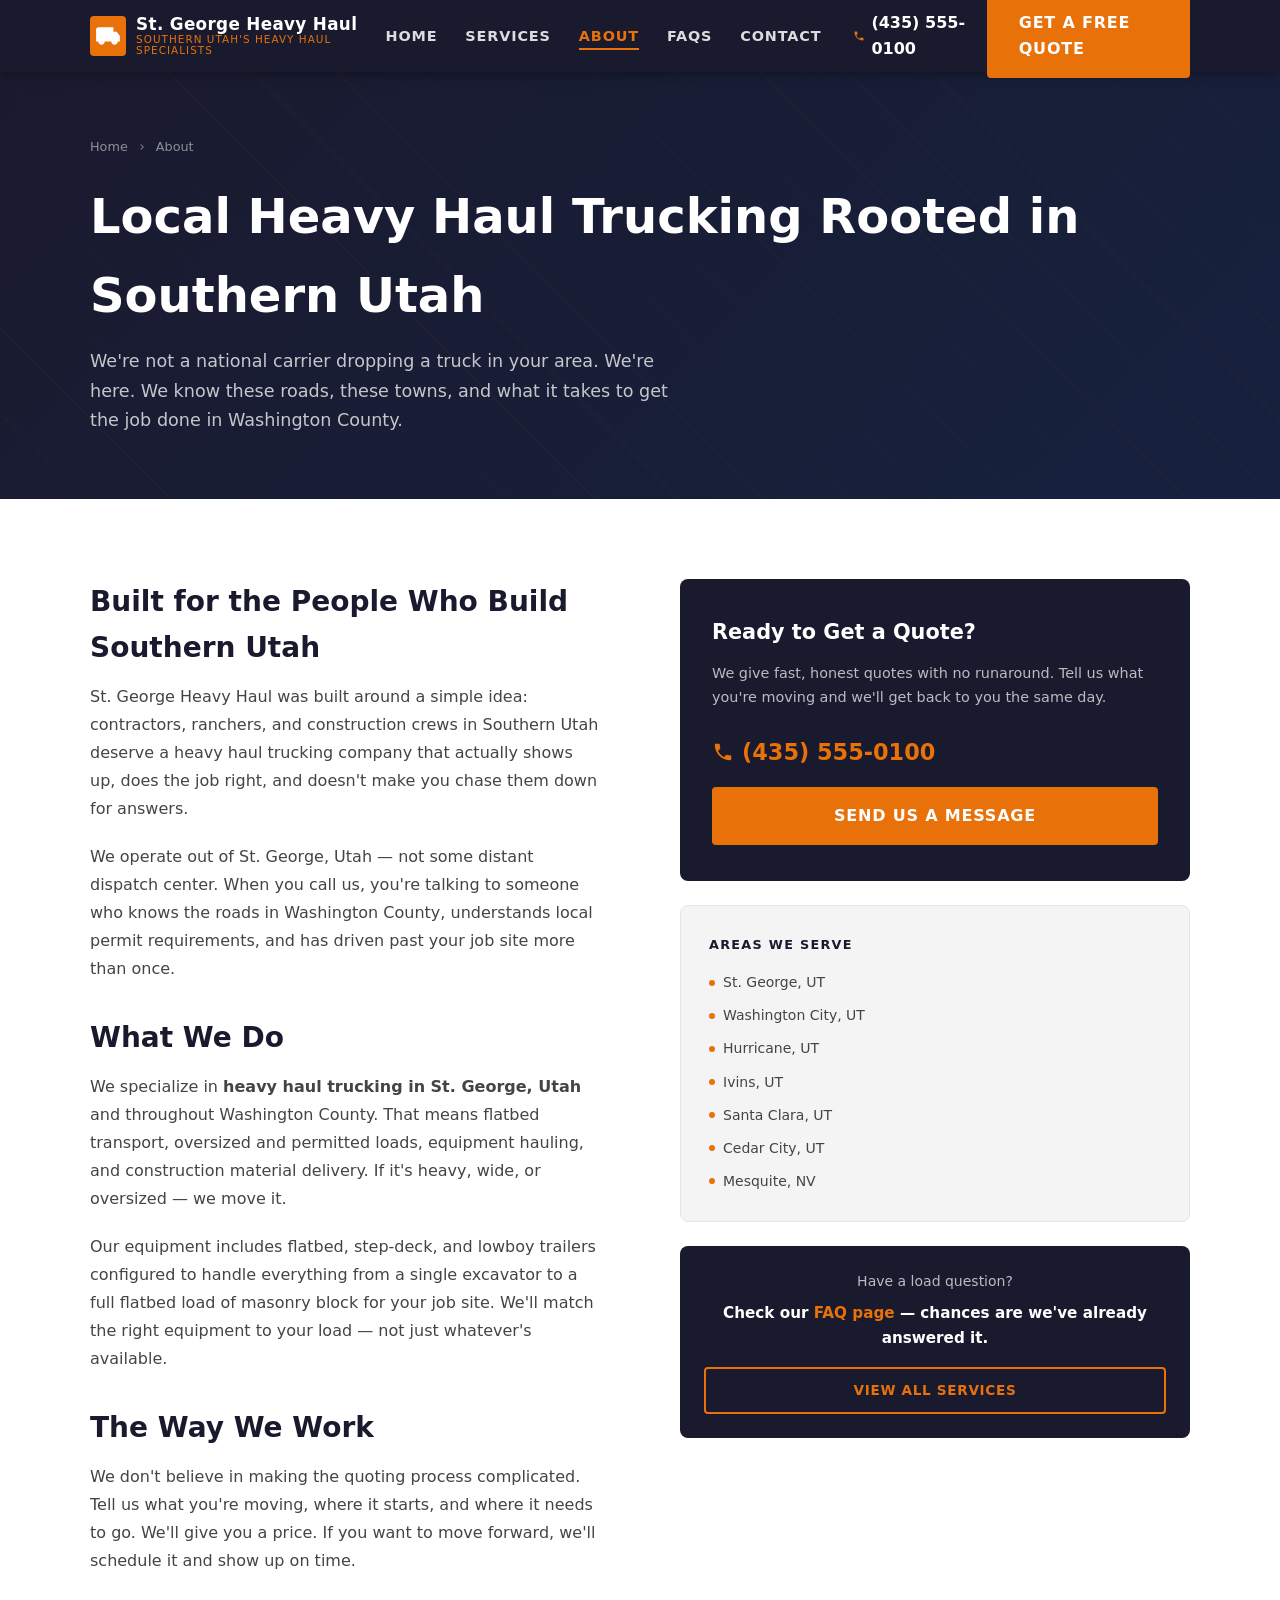
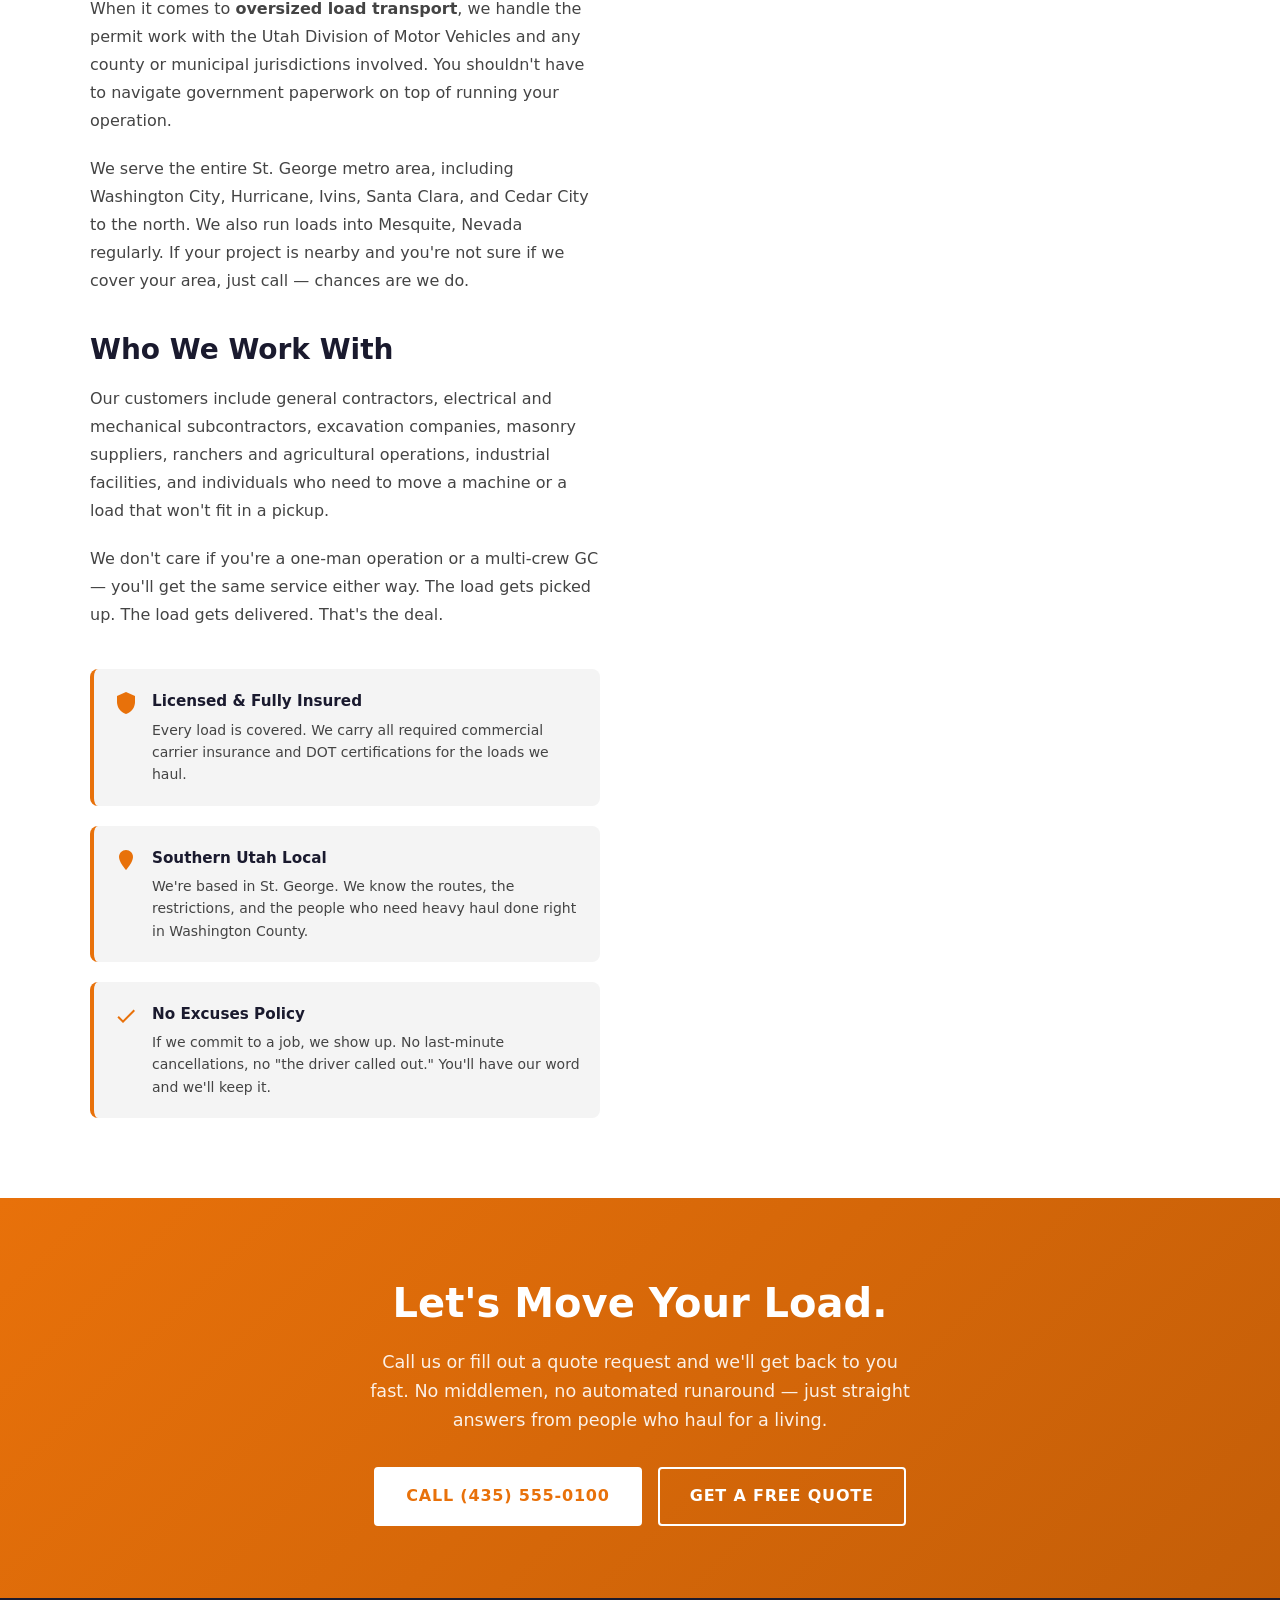
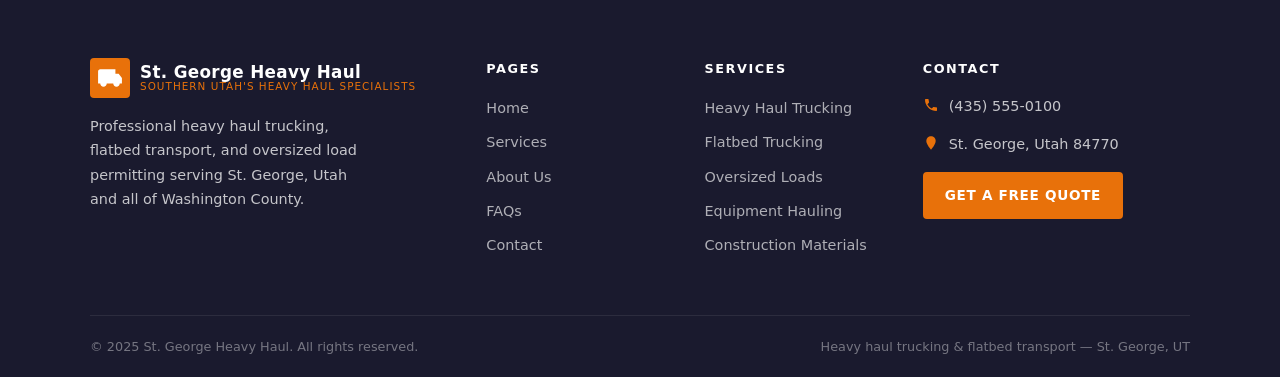
==== commit f89d061f: "Added jpgs, a browser icon, and some updated styles." ====
--- a/about.html
+++ b/about.html
@@ -7,6 +7,7 @@
   <meta name="description" content="St. George Heavy Haul is a local heavy haul trucking company serving St. George, Utah and Washington County. Licensed, insured, and built for the people who build Southern Utah." />
   <meta name="robots" content="index, follow" />
   <link rel="canonical" href="https://www.stgeorgeheavyhaul.com/about.html" />
+  <link rel="icon" type="image/svg+xml" href="favicon.svg" />
 
   <meta property="og:title" content="About St. George Heavy Haul — Local Heavy Haulers" />
   <meta property="og:description" content="We're a St. George, Utah based heavy haul trucking company serving contractors, ranchers, and construction crews across Washington County." />
--- a/css/style.css
+++ b/css/style.css
@@ -3,1466 +3,1526 @@
    ============================================= */
 
 /* --- Reset & Base --- */
-*, *::before, *::after {
-  box-sizing: border-box;
-  margin: 0;
-  padding: 0;
+*,
+*::before,
+*::after {
+    box-sizing: border-box;
+    margin: 0;
+    padding: 0;
 }
 
 :root {
-  --charcoal: #1a1a2e;
-  --charcoal-mid: #16213e;
-  --charcoal-light: #0f3460;
-  --orange: #e8710a;
-  --orange-dark: #c45e08;
-  --orange-light: #ff8c2a;
-  --white: #ffffff;
-  --off-white: #f4f4f4;
-  --gray-light: #e5e5e5;
-  --gray-mid: #999;
-  --gray-dark: #444;
-  --text: #1a1a2e;
-  --font-sans: 'Segoe UI', system-ui, -apple-system, sans-serif;
-  --max-width: 1140px;
-  --header-height: 72px;
+    --charcoal: #1a1a2e;
+    --charcoal-mid: #16213e;
+    --charcoal-light: #0f3460;
+    --orange: #e8710a;
+    --orange-dark: #c45e08;
+    --orange-light: #ff8c2a;
+    --white: #ffffff;
+    --off-white: #f4f4f4;
+    --gray-light: #e5e5e5;
+    --gray-mid: #999;
+    --gray-dark: #444;
+    --text: #1a1a2e;
+    --font-sans: "Segoe UI", system-ui, -apple-system, sans-serif;
+    --max-width: 1140px;
+    --header-height: 72px;
 }
 
 html {
-  scroll-behavior: smooth;
+    scroll-behavior: smooth;
 }
 
 body {
-  font-family: var(--font-sans);
-  color: var(--text);
-  background: var(--white);
-  line-height: 1.65;
-  font-size: 16px;
+    font-family: var(--font-sans);
+    color: var(--text);
+    background: var(--white);
+    line-height: 1.65;
+    font-size: 16px;
 }
 
 img {
-  max-width: 100%;
-  display: block;
+    max-width: 100%;
+    display: block;
 }
 
 a {
-  color: var(--orange);
-  text-decoration: none;
+    color: var(--orange);
+    text-decoration: none;
 }
 
 a:hover {
-  color: var(--orange-dark);
+    color: var(--orange-dark);
 }
 
 ul {
-  list-style: none;
+    list-style: none;
 }
 
 /* --- Utility --- */
 .container {
-  max-width: var(--max-width);
-  margin: 0 auto;
-  padding: 0 20px;
+    max-width: var(--max-width);
+    margin: 0 auto;
+    padding: 0 20px;
 }
 
 .section-pad {
-  padding: 80px 0;
+    padding: 80px 0;
 }
 
 .section-pad-sm {
-  padding: 48px 0;
-}
-
-.text-center { text-align: center; }
-.text-orange { color: var(--orange); }
+    padding: 48px 0;
+}
+
+.text-center {
+    text-align: center;
+}
+.text-orange {
+    color: var(--orange);
+}
 
 .btn {
-  display: inline-block;
-  padding: 14px 30px;
-  border-radius: 4px;
-  font-size: 1rem;
-  font-weight: 700;
-  text-transform: uppercase;
-  letter-spacing: 0.05em;
-  cursor: pointer;
-  border: 2px solid transparent;
-  transition: background 0.2s, color 0.2s, border-color 0.2s, transform 0.15s;
-  text-decoration: none;
+    display: inline-block;
+    padding: 14px 30px;
+    border-radius: 4px;
+    font-size: 1rem;
+    font-weight: 700;
+    text-transform: uppercase;
+    letter-spacing: 0.05em;
+    cursor: pointer;
+    border: 2px solid transparent;
+    transition:
+        background 0.2s,
+        color 0.2s,
+        border-color 0.2s,
+        transform 0.15s;
+    text-decoration: none;
 }
 
 .btn:active {
-  transform: translateY(1px);
+    transform: translateY(1px);
 }
 
 .btn-primary {
-  background: var(--orange);
-  color: var(--white);
-  border-color: var(--orange);
+    background: var(--orange);
+    color: var(--white);
+    border-color: var(--orange);
 }
 
 .btn-primary:hover {
-  background: var(--orange-dark);
-  border-color: var(--orange-dark);
-  color: var(--white);
+    background: var(--orange-dark);
+    border-color: var(--orange-dark);
+    color: var(--white);
 }
 
 .btn-outline {
-  background: transparent;
-  color: var(--white);
-  border-color: var(--white);
+    background: transparent;
+    color: var(--white);
+    border-color: var(--white);
 }
 
 .btn-outline:hover {
-  background: var(--white);
-  color: var(--charcoal);
+    background: var(--white);
+    color: var(--charcoal);
 }
 
 .btn-outline-orange {
-  background: transparent;
-  color: var(--orange);
-  border-color: var(--orange);
+    background: transparent;
+    color: var(--orange);
+    border-color: var(--orange);
 }
 
 .btn-outline-orange:hover {
-  background: var(--orange);
-  color: var(--white);
+    background: var(--orange);
+    color: var(--white);
 }
 
 /* --- Section Headings --- */
 .section-label {
-  display: inline-block;
-  font-size: 0.75rem;
-  font-weight: 700;
-  letter-spacing: 0.15em;
-  text-transform: uppercase;
-  color: var(--orange);
-  margin-bottom: 10px;
+    display: inline-block;
+    font-size: 0.75rem;
+    font-weight: 700;
+    letter-spacing: 0.15em;
+    text-transform: uppercase;
+    color: var(--orange);
+    margin-bottom: 10px;
 }
 
 .section-title {
-  font-size: clamp(1.75rem, 3vw, 2.5rem);
-  font-weight: 800;
-  color: var(--charcoal);
-  line-height: 1.2;
-  margin-bottom: 16px;
+    font-size: clamp(1.75rem, 3vw, 2.5rem);
+    font-weight: 800;
+    color: var(--charcoal);
+    line-height: 1.2;
+    margin-bottom: 16px;
 }
 
 .section-title.light {
-  color: var(--white);
+    color: var(--white);
 }
 
 .section-sub {
-  font-size: 1.1rem;
-  color: var(--gray-dark);
-  max-width: 620px;
-  margin: 0 auto 40px;
+    font-size: 1.1rem;
+    color: var(--gray-dark);
+    max-width: 620px;
+    margin: 0 auto 40px;
 }
 
 .section-sub.light {
-  color: rgba(255,255,255,0.8);
+    color: rgba(255, 255, 255, 0.8);
 }
 
 .divider {
-  width: 56px;
-  height: 4px;
-  background: var(--orange);
-  margin: 16px 0 32px;
+    width: 56px;
+    height: 4px;
+    background: var(--orange);
+    margin: 16px 0 32px;
 }
 
 .divider.center {
-  margin: 16px auto 32px;
+    margin: 16px auto 32px;
 }
 
 /* =============================================
    HEADER
    ============================================= */
 .site-header {
-  position: sticky;
-  top: 0;
-  z-index: 1000;
-  background: var(--charcoal);
-  box-shadow: 0 2px 12px rgba(0,0,0,0.35);
-  height: var(--header-height);
-  display: flex;
-  align-items: center;
+    position: sticky;
+    top: 0;
+    z-index: 1000;
+    background: var(--charcoal);
+    box-shadow: 0 2px 12px rgba(0, 0, 0, 0.35);
+    height: var(--header-height);
+    display: flex;
+    align-items: center;
 }
 
 .header-inner {
-  display: flex;
-  align-items: center;
-  justify-content: space-between;
-  width: 100%;
+    display: flex;
+    align-items: center;
+    justify-content: space-between;
+    width: 100%;
 }
 
 .site-logo {
-  display: flex;
-  align-items: center;
-  gap: 10px;
-  text-decoration: none;
+    display: flex;
+    align-items: center;
+    gap: 10px;
+    text-decoration: none;
 }
 
 .logo-icon {
-  width: 40px;
-  height: 40px;
-  background: var(--orange);
-  border-radius: 4px;
-  display: flex;
-  align-items: center;
-  justify-content: center;
+    width: 40px;
+    height: 40px;
+    background: var(--orange);
+    border-radius: 4px;
+    display: flex;
+    align-items: center;
+    justify-content: center;
 }
 
 .logo-icon svg {
-  width: 26px;
-  height: 26px;
-  fill: var(--white);
+    width: 26px;
+    height: 26px;
+    fill: var(--white);
 }
 
 .logo-text {
-  display: flex;
-  flex-direction: column;
-  line-height: 1.1;
+    display: flex;
+    flex-direction: column;
+    line-height: 1.1;
 }
 
 .logo-name {
-  font-size: 1.05rem;
-  font-weight: 800;
-  color: var(--white);
-  letter-spacing: 0.02em;
+    font-size: 1.05rem;
+    font-weight: 800;
+    color: var(--white);
+    letter-spacing: 0.02em;
 }
 
 .logo-tagline {
-  font-size: 0.65rem;
-  font-weight: 500;
-  color: var(--orange);
-  text-transform: uppercase;
-  letter-spacing: 0.1em;
+    font-size: 0.65rem;
+    font-weight: 500;
+    color: var(--orange);
+    text-transform: uppercase;
+    letter-spacing: 0.1em;
 }
 
 .site-nav {
-  display: flex;
-  align-items: center;
-  gap: 32px;
+    display: flex;
+    align-items: center;
+    gap: 32px;
 }
 
 .nav-links {
-  display: flex;
-  gap: 28px;
+    display: flex;
+    gap: 28px;
 }
 
 .nav-links a {
-  color: rgba(255,255,255,0.85);
-  font-size: 0.9rem;
-  font-weight: 600;
-  text-transform: uppercase;
-  letter-spacing: 0.06em;
-  text-decoration: none;
-  transition: color 0.2s;
-  padding: 4px 0;
-  border-bottom: 2px solid transparent;
+    color: rgba(255, 255, 255, 0.85);
+    font-size: 0.9rem;
+    font-weight: 600;
+    text-transform: uppercase;
+    letter-spacing: 0.06em;
+    text-decoration: none;
+    transition: color 0.2s;
+    padding: 4px 0;
+    border-bottom: 2px solid transparent;
 }
 
 .nav-links a:hover,
 .nav-links a.active {
-  color: var(--orange);
-  border-bottom-color: var(--orange);
+    color: var(--orange);
+    border-bottom-color: var(--orange);
 }
 
 .header-cta {
-  display: flex;
-  align-items: center;
-  gap: 12px;
+    display: flex;
+    align-items: center;
+    gap: 12px;
 }
 
 .header-phone {
-  display: flex;
-  align-items: center;
-  gap: 6px;
-  color: var(--white);
-  font-weight: 700;
-  font-size: 1rem;
-  text-decoration: none;
-  transition: color 0.2s;
+    display: flex;
+    align-items: center;
+    gap: 6px;
+    color: var(--white);
+    font-weight: 700;
+    font-size: 1rem;
+    text-decoration: none;
+    transition: color 0.2s;
 }
 
 .header-phone:hover {
-  color: var(--orange);
+    color: var(--orange);
 }
 
 .header-phone svg {
-  width: 16px;
-  height: 16px;
-  fill: var(--orange);
+    width: 16px;
+    height: 16px;
+    fill: var(--orange);
 }
 
 /* Mobile nav toggle */
 .nav-toggle {
-  display: none;
-  flex-direction: column;
-  gap: 5px;
-  background: none;
-  border: none;
-  cursor: pointer;
-  padding: 4px;
+    display: none;
+    flex-direction: column;
+    gap: 5px;
+    background: none;
+    border: none;
+    cursor: pointer;
+    padding: 4px;
 }
 
 .nav-toggle span {
-  display: block;
-  width: 24px;
-  height: 2px;
-  background: var(--white);
-  border-radius: 2px;
-  transition: transform 0.3s, opacity 0.3s;
-}
-
-.nav-toggle.open span:nth-child(1) { transform: translateY(7px) rotate(45deg); }
-.nav-toggle.open span:nth-child(2) { opacity: 0; }
-.nav-toggle.open span:nth-child(3) { transform: translateY(-7px) rotate(-45deg); }
+    display: block;
+    width: 24px;
+    height: 2px;
+    background: var(--white);
+    border-radius: 2px;
+    transition:
+        transform 0.3s,
+        opacity 0.3s;
+}
+
+.nav-toggle.open span:nth-child(1) {
+    transform: translateY(7px) rotate(45deg);
+}
+.nav-toggle.open span:nth-child(2) {
+    opacity: 0;
+}
+.nav-toggle.open span:nth-child(3) {
+    transform: translateY(-7px) rotate(-45deg);
+}
 
 /* =============================================
    FOOTER
    ============================================= */
 .site-footer {
-  background: var(--charcoal);
-  color: rgba(255,255,255,0.75);
-  padding: 60px 0 0;
+    background: var(--charcoal);
+    color: rgba(255, 255, 255, 0.75);
+    padding: 60px 0 0;
 }
 
 .footer-grid {
-  display: grid;
-  grid-template-columns: 2fr 1fr 1fr 1.5fr;
-  gap: 40px;
-  padding-bottom: 48px;
-  border-bottom: 1px solid rgba(255,255,255,0.08);
+    display: grid;
+    grid-template-columns: 2fr 1fr 1fr 1.5fr;
+    gap: 40px;
+    padding-bottom: 48px;
+    border-bottom: 1px solid rgba(255, 255, 255, 0.08);
 }
 
 .footer-brand p {
-  font-size: 0.9rem;
-  line-height: 1.7;
-  margin-top: 16px;
-  max-width: 280px;
+    font-size: 0.9rem;
+    line-height: 1.7;
+    margin-top: 16px;
+    max-width: 280px;
 }
 
 .footer-col h4 {
-  color: var(--white);
-  font-size: 0.8rem;
-  font-weight: 700;
-  text-transform: uppercase;
-  letter-spacing: 0.12em;
-  margin-bottom: 16px;
+    color: var(--white);
+    font-size: 0.8rem;
+    font-weight: 700;
+    text-transform: uppercase;
+    letter-spacing: 0.12em;
+    margin-bottom: 16px;
 }
 
 .footer-col ul li {
-  margin-bottom: 8px;
+    margin-bottom: 8px;
 }
 
 .footer-col ul li a {
-  color: rgba(255,255,255,0.65);
-  font-size: 0.9rem;
-  transition: color 0.2s;
+    color: rgba(255, 255, 255, 0.65);
+    font-size: 0.9rem;
+    transition: color 0.2s;
 }
 
 .footer-col ul li a:hover {
-  color: var(--orange);
+    color: var(--orange);
 }
 
 .footer-contact-item {
-  display: flex;
-  align-items: flex-start;
-  gap: 10px;
-  margin-bottom: 14px;
-  font-size: 0.9rem;
+    display: flex;
+    align-items: flex-start;
+    gap: 10px;
+    margin-bottom: 14px;
+    font-size: 0.9rem;
 }
 
 .footer-contact-item svg {
-  width: 16px;
-  height: 16px;
-  fill: var(--orange);
-  flex-shrink: 0;
-  margin-top: 2px;
+    width: 16px;
+    height: 16px;
+    fill: var(--orange);
+    flex-shrink: 0;
+    margin-top: 2px;
 }
 
 .footer-contact-item a {
-  color: rgba(255,255,255,0.75);
+    color: rgba(255, 255, 255, 0.75);
 }
 
 .footer-contact-item a:hover {
-  color: var(--orange);
+    color: var(--orange);
 }
 
 .footer-bottom {
-  display: flex;
-  align-items: center;
-  justify-content: space-between;
-  padding: 20px 0;
-  font-size: 0.8rem;
-  color: rgba(255,255,255,0.4);
+    display: flex;
+    align-items: center;
+    justify-content: space-between;
+    padding: 20px 0;
+    font-size: 0.8rem;
+    color: rgba(255, 255, 255, 0.4);
 }
 
 .footer-bottom a {
-  color: rgba(255,255,255,0.4);
+    color: rgba(255, 255, 255, 0.4);
 }
 
 .footer-bottom a:hover {
-  color: var(--orange);
+    color: var(--orange);
 }
 
 /* =============================================
    HERO (Homepage)
    ============================================= */
 .hero {
-  position: relative;
-  min-height: calc(100vh - var(--header-height));
-  display: flex;
-  align-items: center;
-  overflow: hidden;
-  background: var(--charcoal);
+    position: relative;
+    min-height: calc(100vh - var(--header-height));
+    display: flex;
+    align-items: center;
+    overflow: hidden;
+    background: var(--charcoal);
 }
 
 .hero-bg {
-  position: absolute;
-  inset: 0;
-  background:
-    linear-gradient(135deg, rgba(26,26,46,0.92) 0%, rgba(14,14,28,0.85) 100%),
-    url('images/hero-bg.jpg') center/cover no-repeat;
-  z-index: 0;
+    position: absolute;
+    inset: 0;
+    background:
+        linear-gradient(
+            135deg,
+            rgba(26, 26, 46, 0.92) 0%,
+            rgba(14, 14, 28, 0.85) 100%
+        ),
+        url("../images/southern-utah.jpg") center/cover no-repeat;
+    z-index: 0;
 }
 
 /* Fallback geometric pattern when no image */
 .hero-bg::after {
-  content: '';
-  position: absolute;
-  inset: 0;
-  background-image:
-    repeating-linear-gradient(
-      45deg,
-      rgba(232,113,10,0.04) 0px,
-      rgba(232,113,10,0.04) 1px,
-      transparent 1px,
-      transparent 60px
+    content: "";
+    position: absolute;
+    inset: 0;
+    background-image: repeating-linear-gradient(
+        45deg,
+        rgba(232, 113, 10, 0.04) 0px,
+        rgba(232, 113, 10, 0.04) 1px,
+        transparent 1px,
+        transparent 60px
     );
 }
 
 .hero-content {
-  position: relative;
-  z-index: 1;
-  max-width: 700px;
+    position: relative;
+    z-index: 1;
+    max-width: 700px;
 }
 
 .hero-badge {
-  display: inline-flex;
-  align-items: center;
-  gap: 8px;
-  background: rgba(232,113,10,0.15);
-  border: 1px solid rgba(232,113,10,0.4);
-  color: var(--orange);
-  font-size: 0.75rem;
-  font-weight: 700;
-  letter-spacing: 0.12em;
-  text-transform: uppercase;
-  padding: 6px 14px;
-  border-radius: 30px;
-  margin-bottom: 24px;
+    display: inline-flex;
+    align-items: center;
+    gap: 8px;
+    background: rgba(232, 113, 10, 0.15);
+    border: 1px solid rgba(232, 113, 10, 0.4);
+    color: var(--orange);
+    font-size: 0.75rem;
+    font-weight: 700;
+    letter-spacing: 0.12em;
+    text-transform: uppercase;
+    padding: 6px 14px;
+    border-radius: 30px;
+    margin-bottom: 24px;
 }
 
 .hero h1 {
-  font-size: clamp(2rem, 5vw, 3.5rem);
-  font-weight: 900;
-  color: var(--white);
-  line-height: 1.1;
-  margin-bottom: 20px;
+    font-size: clamp(2rem, 5vw, 3.5rem);
+    font-weight: 900;
+    color: var(--white);
+    line-height: 1.1;
+    margin-bottom: 20px;
 }
 
 .hero h1 .accent {
-  color: var(--orange);
+    color: var(--orange);
 }
 
 .hero-sub {
-  font-size: clamp(1rem, 2vw, 1.2rem);
-  color: rgba(255,255,255,0.8);
-  margin-bottom: 36px;
-  max-width: 580px;
+    font-size: clamp(1rem, 2vw, 1.2rem);
+    color: rgba(255, 255, 255, 0.8);
+    margin-bottom: 36px;
+    max-width: 580px;
 }
 
 .hero-actions {
-  display: flex;
-  gap: 14px;
-  flex-wrap: wrap;
+    display: flex;
+    gap: 14px;
+    flex-wrap: wrap;
 }
 
 .hero-trust {
-  margin-top: 48px;
-  display: flex;
-  gap: 32px;
-  flex-wrap: wrap;
+    margin-top: 48px;
+    display: flex;
+    gap: 32px;
+    flex-wrap: wrap;
 }
 
 .trust-item {
-  display: flex;
-  align-items: center;
-  gap: 10px;
-  color: rgba(255,255,255,0.7);
-  font-size: 0.875rem;
-  font-weight: 500;
+    display: flex;
+    align-items: center;
+    gap: 10px;
+    color: rgba(255, 255, 255, 0.7);
+    font-size: 0.875rem;
+    font-weight: 500;
 }
 
 .trust-item svg {
-  width: 20px;
-  height: 20px;
-  fill: var(--orange);
-  flex-shrink: 0;
+    width: 20px;
+    height: 20px;
+    fill: var(--orange);
+    flex-shrink: 0;
 }
 
 /* =============================================
    TRUST BAR
    ============================================= */
 .trust-bar {
-  background: var(--orange);
-  padding: 0;
+    background: var(--orange);
+    padding: 0;
 }
 
 .trust-bar-inner {
-  display: flex;
-  align-items: stretch;
-  justify-content: space-between;
+    display: flex;
+    align-items: stretch;
+    justify-content: space-between;
 }
 
 .trust-bar-item {
-  display: flex;
-  align-items: center;
-  gap: 10px;
-  padding: 18px 24px;
-  color: var(--white);
-  font-size: 0.875rem;
-  font-weight: 600;
-  flex: 1;
-  justify-content: center;
-  border-right: 1px solid rgba(255,255,255,0.25);
+    display: flex;
+    align-items: center;
+    gap: 10px;
+    padding: 18px 24px;
+    color: var(--white);
+    font-size: 0.875rem;
+    font-weight: 600;
+    flex: 1;
+    justify-content: center;
+    border-right: 1px solid rgba(255, 255, 255, 0.25);
 }
 
 .trust-bar-item:last-child {
-  border-right: none;
+    border-right: none;
 }
 
 .trust-bar-item svg {
-  width: 22px;
-  height: 22px;
-  fill: var(--white);
-  flex-shrink: 0;
+    width: 22px;
+    height: 22px;
+    fill: var(--white);
+    flex-shrink: 0;
 }
 
 /* =============================================
    SERVICES GRID
    ============================================= */
 .services-grid {
-  display: grid;
-  grid-template-columns: repeat(3, 1fr);
-  gap: 24px;
+    display: grid;
+    grid-template-columns: repeat(3, 1fr);
+    gap: 24px;
 }
 
 .service-card {
-  background: var(--white);
-  border: 1px solid var(--gray-light);
-  border-radius: 8px;
-  padding: 32px 28px;
-  transition: border-color 0.2s, box-shadow 0.2s, transform 0.2s;
-  text-decoration: none;
-  color: inherit;
-  display: block;
+    background: var(--white);
+    border: 1px solid var(--gray-light);
+    border-radius: 8px;
+    padding: 32px 28px;
+    transition:
+        border-color 0.2s,
+        box-shadow 0.2s,
+        transform 0.2s;
+    text-decoration: none;
+    color: inherit;
+    display: block;
 }
 
 .service-card:hover {
-  border-color: var(--orange);
-  box-shadow: 0 8px 32px rgba(232,113,10,0.12);
-  transform: translateY(-3px);
-  color: inherit;
+    border-color: var(--orange);
+    box-shadow: 0 8px 32px rgba(232, 113, 10, 0.12);
+    transform: translateY(-3px);
+    color: inherit;
 }
 
 .service-icon {
-  width: 56px;
-  height: 56px;
-  background: rgba(232,113,10,0.1);
-  border-radius: 8px;
-  display: flex;
-  align-items: center;
-  justify-content: center;
-  margin-bottom: 20px;
+    width: 56px;
+    height: 56px;
+    background: rgba(232, 113, 10, 0.1);
+    border-radius: 8px;
+    display: flex;
+    align-items: center;
+    justify-content: center;
+    margin-bottom: 20px;
 }
 
 .service-icon svg {
-  width: 30px;
-  height: 30px;
-  fill: var(--orange);
+    width: 30px;
+    height: 30px;
+    fill: var(--orange);
 }
 
 .service-card h3 {
-  font-size: 1.15rem;
-  font-weight: 700;
-  color: var(--charcoal);
-  margin-bottom: 10px;
+    font-size: 1.15rem;
+    font-weight: 700;
+    color: var(--charcoal);
+    margin-bottom: 10px;
 }
 
 .service-card p {
-  font-size: 0.9rem;
-  color: var(--gray-dark);
-  line-height: 1.6;
+    font-size: 0.9rem;
+    color: var(--gray-dark);
+    line-height: 1.6;
 }
 
 .service-card .card-link {
-  display: inline-flex;
-  align-items: center;
-  gap: 4px;
-  color: var(--orange);
-  font-size: 0.85rem;
-  font-weight: 700;
-  text-transform: uppercase;
-  letter-spacing: 0.06em;
-  margin-top: 16px;
+    display: inline-flex;
+    align-items: center;
+    gap: 4px;
+    color: var(--orange);
+    font-size: 0.85rem;
+    font-weight: 700;
+    text-transform: uppercase;
+    letter-spacing: 0.06em;
+    margin-top: 16px;
 }
 
 .service-card .card-link svg {
-  width: 14px;
-  height: 14px;
-  fill: var(--orange);
-  transition: transform 0.2s;
+    width: 14px;
+    height: 14px;
+    fill: var(--orange);
+    transition: transform 0.2s;
 }
 
 .service-card:hover .card-link svg {
-  transform: translateX(3px);
+    transform: translateX(3px);
 }
 
 /* =============================================
    WHY CHOOSE US
    ============================================= */
 .why-section {
-  background: var(--charcoal);
+    background: var(--charcoal);
 }
 
 .why-grid {
-  display: grid;
-  grid-template-columns: 1fr 1fr;
-  gap: 80px;
-  align-items: center;
+    display: grid;
+    grid-template-columns: 1fr 1fr;
+    gap: 80px;
+    align-items: center;
 }
 
 .why-image-block {
-  position: relative;
+    position: relative;
 }
 
 .why-image-placeholder {
-  background: linear-gradient(135deg, var(--charcoal-mid) 0%, var(--charcoal-light) 100%);
-  border-radius: 8px;
-  aspect-ratio: 4/3;
-  display: flex;
-  align-items: center;
-  justify-content: center;
-  border: 1px solid rgba(232,113,10,0.2);
-  overflow: hidden;
+    background: linear-gradient(
+        135deg,
+        var(--charcoal-mid) 0%,
+        var(--charcoal-light) 100%
+    );
+    border-radius: 8px;
+    aspect-ratio: 4/3;
+    display: flex;
+    align-items: center;
+    justify-content: center;
+    border: 1px solid rgba(232, 113, 10, 0.2);
+    overflow: hidden;
 }
 
 .why-image-placeholder svg {
-  width: 120px;
-  height: 120px;
-  fill: rgba(232,113,10,0.15);
+    width: 120px;
+    height: 120px;
+    fill: rgba(232, 113, 10, 0.15);
 }
 
 .why-stat-badge {
-  position: absolute;
-  bottom: -20px;
-  right: -20px;
-  background: var(--orange);
-  color: var(--white);
-  padding: 20px 24px;
-  border-radius: 8px;
-  text-align: center;
-  box-shadow: 0 8px 24px rgba(232,113,10,0.4);
+    position: absolute;
+    bottom: -20px;
+    right: -20px;
+    background: var(--orange);
+    color: var(--white);
+    padding: 20px 24px;
+    border-radius: 8px;
+    text-align: center;
+    box-shadow: 0 8px 24px rgba(232, 113, 10, 0.4);
 }
 
 .why-stat-badge .stat-num {
-  font-size: 2rem;
-  font-weight: 900;
-  line-height: 1;
+    font-size: 2rem;
+    font-weight: 900;
+    line-height: 1;
 }
 
 .why-stat-badge .stat-label {
-  font-size: 0.75rem;
-  font-weight: 600;
-  text-transform: uppercase;
-  letter-spacing: 0.08em;
-  opacity: 0.9;
+    font-size: 0.75rem;
+    font-weight: 600;
+    text-transform: uppercase;
+    letter-spacing: 0.08em;
+    opacity: 0.9;
 }
 
 .why-list {
-  display: flex;
-  flex-direction: column;
-  gap: 24px;
-  margin-top: 8px;
+    display: flex;
+    flex-direction: column;
+    gap: 24px;
+    margin-top: 8px;
 }
 
 .why-item {
-  display: flex;
-  gap: 16px;
-  align-items: flex-start;
+    display: flex;
+    gap: 16px;
+    align-items: flex-start;
 }
 
 .why-item-icon {
-  width: 44px;
-  height: 44px;
-  background: rgba(232,113,10,0.15);
-  border-radius: 8px;
-  display: flex;
-  align-items: center;
-  justify-content: center;
-  flex-shrink: 0;
+    width: 44px;
+    height: 44px;
+    background: rgba(232, 113, 10, 0.15);
+    border-radius: 8px;
+    display: flex;
+    align-items: center;
+    justify-content: center;
+    flex-shrink: 0;
 }
 
 .why-item-icon svg {
-  width: 22px;
-  height: 22px;
-  fill: var(--orange);
+    width: 22px;
+    height: 22px;
+    fill: var(--orange);
 }
 
 .why-item-text h4 {
-  color: var(--white);
-  font-size: 1rem;
-  font-weight: 700;
-  margin-bottom: 4px;
+    color: var(--white);
+    font-size: 1rem;
+    font-weight: 700;
+    margin-bottom: 4px;
 }
 
 .why-item-text p {
-  color: rgba(255,255,255,0.65);
-  font-size: 0.875rem;
-  line-height: 1.6;
+    color: rgba(255, 255, 255, 0.65);
+    font-size: 0.875rem;
+    line-height: 1.6;
 }
 
 /* =============================================
    SERVICE AREAS
    ============================================= */
 .areas-section {
-  background: var(--off-white);
+    background: var(--off-white);
 }
 
 .areas-grid {
-  display: grid;
-  grid-template-columns: repeat(4, 1fr);
-  gap: 16px;
-  margin-top: 8px;
+    display: grid;
+    grid-template-columns: repeat(4, 1fr);
+    gap: 16px;
+    margin-top: 8px;
 }
 
 .area-card {
-  background: var(--white);
-  border: 1px solid var(--gray-light);
-  border-radius: 8px;
-  padding: 20px 18px;
-  display: flex;
-  align-items: center;
-  gap: 12px;
-  transition: border-color 0.2s, box-shadow 0.2s;
+    background: var(--white);
+    border: 1px solid var(--gray-light);
+    border-radius: 8px;
+    padding: 20px 18px;
+    display: flex;
+    align-items: center;
+    gap: 12px;
+    transition:
+        border-color 0.2s,
+        box-shadow 0.2s;
 }
 
 .area-card:hover {
-  border-color: var(--orange);
-  box-shadow: 0 4px 16px rgba(232,113,10,0.1);
+    border-color: var(--orange);
+    box-shadow: 0 4px 16px rgba(232, 113, 10, 0.1);
 }
 
 .area-card svg {
-  width: 20px;
-  height: 20px;
-  fill: var(--orange);
-  flex-shrink: 0;
+    width: 20px;
+    height: 20px;
+    fill: var(--orange);
+    flex-shrink: 0;
 }
 
 .area-card span {
-  font-weight: 600;
-  color: var(--charcoal);
-  font-size: 0.9rem;
+    font-weight: 600;
+    color: var(--charcoal);
+    font-size: 0.9rem;
 }
 
 /* =============================================
    CTA BANNER
    ============================================= */
 .cta-banner {
-  background: linear-gradient(135deg, var(--orange) 0%, var(--orange-dark) 100%);
-  padding: 72px 0;
-  text-align: center;
+    background: linear-gradient(
+        135deg,
+        var(--orange) 0%,
+        var(--orange-dark) 100%
+    );
+    padding: 72px 0;
+    text-align: center;
 }
 
 .cta-banner h2 {
-  font-size: clamp(1.75rem, 3.5vw, 2.5rem);
-  font-weight: 900;
-  color: var(--white);
-  margin-bottom: 12px;
+    font-size: clamp(1.75rem, 3.5vw, 2.5rem);
+    font-weight: 900;
+    color: var(--white);
+    margin-bottom: 12px;
 }
 
 .cta-banner p {
-  color: rgba(255,255,255,0.9);
-  font-size: 1.1rem;
-  margin-bottom: 32px;
-  max-width: 540px;
-  margin-left: auto;
-  margin-right: auto;
+    color: rgba(255, 255, 255, 0.9);
+    font-size: 1.1rem;
+    margin-bottom: 32px;
+    max-width: 540px;
+    margin-left: auto;
+    margin-right: auto;
 }
 
 .cta-actions {
-  display: flex;
-  gap: 16px;
-  justify-content: center;
-  flex-wrap: wrap;
+    display: flex;
+    gap: 16px;
+    justify-content: center;
+    flex-wrap: wrap;
 }
 
 .btn-white {
-  background: var(--white);
-  color: var(--orange);
-  border-color: var(--white);
+    background: var(--white);
+    color: var(--orange);
+    border-color: var(--white);
 }
 
 .btn-white:hover {
-  background: var(--charcoal);
-  border-color: var(--charcoal);
-  color: var(--white);
+    background: var(--charcoal);
+    border-color: var(--charcoal);
+    color: var(--white);
 }
 
 /* =============================================
    PAGE HERO (inner pages)
    ============================================= */
 .page-hero {
-  background: linear-gradient(135deg, var(--charcoal) 0%, var(--charcoal-mid) 100%);
-  padding: 64px 0;
-  position: relative;
-  overflow: hidden;
+    background: linear-gradient(
+        135deg,
+        var(--charcoal) 0%,
+        var(--charcoal-mid) 100%
+    );
+    padding: 64px 0;
+    position: relative;
+    overflow: hidden;
 }
 
 .page-hero::after {
-  content: '';
-  position: absolute;
-  inset: 0;
-  background-image:
-    repeating-linear-gradient(
-      45deg,
-      rgba(232,113,10,0.04) 0px,
-      rgba(232,113,10,0.04) 1px,
-      transparent 1px,
-      transparent 60px
+    content: "";
+    position: absolute;
+    inset: 0;
+    background-image: repeating-linear-gradient(
+        45deg,
+        rgba(232, 113, 10, 0.04) 0px,
+        rgba(232, 113, 10, 0.04) 1px,
+        transparent 1px,
+        transparent 60px
     );
-  pointer-events: none;
+    pointer-events: none;
 }
 
 .page-hero-content {
-  position: relative;
-  z-index: 1;
+    position: relative;
+    z-index: 1;
 }
 
 .page-hero h1 {
-  font-size: clamp(1.75rem, 4vw, 3rem);
-  font-weight: 900;
-  color: var(--white);
-  margin-bottom: 12px;
+    font-size: clamp(1.75rem, 4vw, 3rem);
+    font-weight: 900;
+    color: var(--white);
+    margin-bottom: 12px;
 }
 
 .page-hero p {
-  font-size: 1.1rem;
-  color: rgba(255,255,255,0.75);
-  max-width: 580px;
+    font-size: 1.1rem;
+    color: rgba(255, 255, 255, 0.75);
+    max-width: 580px;
 }
 
 .breadcrumb {
-  display: flex;
-  align-items: center;
-  gap: 8px;
-  margin-bottom: 20px;
-  font-size: 0.8rem;
-  color: rgba(255,255,255,0.5);
+    display: flex;
+    align-items: center;
+    gap: 8px;
+    margin-bottom: 20px;
+    font-size: 0.8rem;
+    color: rgba(255, 255, 255, 0.5);
 }
 
 .breadcrumb a {
-  color: rgba(255,255,255,0.5);
-  text-decoration: none;
-}
-
-.breadcrumb a:hover { color: var(--orange); }
+    color: rgba(255, 255, 255, 0.5);
+    text-decoration: none;
+}
+
+.breadcrumb a:hover {
+    color: var(--orange);
+}
 
 .breadcrumb svg {
-  width: 12px;
-  height: 12px;
-  fill: rgba(255,255,255,0.4);
+    width: 12px;
+    height: 12px;
+    fill: rgba(255, 255, 255, 0.4);
 }
 
 /* =============================================
    SERVICES PAGE
    ============================================= */
 .services-detail-grid {
-  display: flex;
-  flex-direction: column;
-  gap: 64px;
+    display: flex;
+    flex-direction: column;
+    gap: 64px;
 }
 
 .service-detail-block {
-  display: grid;
-  grid-template-columns: 1fr 1fr;
-  gap: 60px;
-  align-items: center;
+    display: grid;
+    grid-template-columns: 1fr 1fr;
+    gap: 60px;
+    align-items: center;
 }
 
 .service-detail-block.reverse {
-  direction: rtl;
+    direction: rtl;
 }
 
 .service-detail-block.reverse > * {
-  direction: ltr;
+    direction: ltr;
 }
 
 .service-detail-img {
-  background: linear-gradient(135deg, var(--charcoal) 0%, var(--charcoal-light) 100%);
-  border-radius: 8px;
-  aspect-ratio: 4/3;
-  display: flex;
-  align-items: center;
-  justify-content: center;
-  border: 1px solid rgba(232,113,10,0.15);
+    background: linear-gradient(
+        135deg,
+        var(--charcoal) 0%,
+        var(--charcoal-light) 100%
+    );
+    border-radius: 8px;
+    aspect-ratio: 4/3;
+    display: flex;
+    align-items: center;
+    justify-content: center;
+    border: 1px solid rgba(232, 113, 10, 0.15);
+    overflow: hidden;
+}
+
+.service-detail-img img {
+    width: 100%;
+    height: 100%;
+    object-fit: cover;
+    display: block;
 }
 
 .service-detail-img svg {
-  width: 100px;
-  height: 100px;
-  fill: rgba(232,113,10,0.2);
+    width: 100px;
+    height: 100px;
+    fill: rgba(232, 113, 10, 0.2);
 }
 
 .service-detail-content h2 {
-  font-size: 1.75rem;
-  font-weight: 800;
-  color: var(--charcoal);
-  margin-bottom: 12px;
+    font-size: 1.75rem;
+    font-weight: 800;
+    color: var(--charcoal);
+    margin-bottom: 12px;
 }
 
 .service-detail-content p {
-  color: var(--gray-dark);
-  margin-bottom: 20px;
-  line-height: 1.7;
+    color: var(--gray-dark);
+    margin-bottom: 20px;
+    line-height: 1.7;
 }
 
 .service-detail-content ul {
-  display: flex;
-  flex-direction: column;
-  gap: 8px;
-  margin-bottom: 28px;
+    display: flex;
+    flex-direction: column;
+    gap: 8px;
+    margin-bottom: 28px;
 }
 
 .service-detail-content ul li {
-  display: flex;
-  align-items: flex-start;
-  gap: 10px;
-  color: var(--gray-dark);
-  font-size: 0.9rem;
+    display: flex;
+    align-items: flex-start;
+    gap: 10px;
+    color: var(--gray-dark);
+    font-size: 0.9rem;
 }
 
 .service-detail-content ul li::before {
-  content: '';
-  width: 18px;
-  height: 18px;
-  background: var(--orange);
-  border-radius: 50%;
-  flex-shrink: 0;
-  margin-top: 2px;
-  background-image: url("data:image/svg+xml,%3Csvg xmlns='http://www.w3.org/2000/svg' viewBox='0 0 24 24'%3E%3Cpath fill='white' d='M9 16.17L4.83 12l-1.42 1.41L9 19 21 7l-1.41-1.41z'/%3E%3C/svg%3E");
-  background-size: 12px;
-  background-position: center;
-  background-repeat: no-repeat;
+    content: "";
+    width: 18px;
+    height: 18px;
+    background: var(--orange);
+    border-radius: 50%;
+    flex-shrink: 0;
+    margin-top: 2px;
+    background-image: url("data:image/svg+xml,%3Csvg xmlns='http://www.w3.org/2000/svg' viewBox='0 0 24 24'%3E%3Cpath fill='white' d='M9 16.17L4.83 12l-1.42 1.41L9 19 21 7l-1.41-1.41z'/%3E%3C/svg%3E");
+    background-size: 12px;
+    background-position: center;
+    background-repeat: no-repeat;
 }
 
 /* =============================================
    ABOUT PAGE
    ============================================= */
 .about-grid {
-  display: grid;
-  grid-template-columns: 1fr 1fr;
-  gap: 80px;
-  align-items: start;
+    display: grid;
+    grid-template-columns: 1fr 1fr;
+    gap: 80px;
+    align-items: start;
 }
 
 .about-content h2 {
-  font-size: 1.75rem;
-  font-weight: 800;
-  color: var(--charcoal);
-  margin: 32px 0 12px;
+    font-size: 1.75rem;
+    font-weight: 800;
+    color: var(--charcoal);
+    margin: 32px 0 12px;
 }
 
 .about-content h2:first-child {
-  margin-top: 0;
+    margin-top: 0;
 }
 
 .about-content p {
-  color: var(--gray-dark);
-  line-height: 1.75;
-  margin-bottom: 20px;
+    color: var(--gray-dark);
+    line-height: 1.75;
+    margin-bottom: 20px;
 }
 
 .about-sidebar {
-  position: sticky;
-  top: calc(var(--header-height) + 24px);
+    position: sticky;
+    top: calc(var(--header-height) + 24px);
 }
 
 .about-cta-box {
-  background: var(--charcoal);
-  border-radius: 8px;
-  padding: 36px 32px;
-  color: var(--white);
+    background: var(--charcoal);
+    border-radius: 8px;
+    padding: 36px 32px;
+    color: var(--white);
 }
 
 .about-cta-box h3 {
-  font-size: 1.3rem;
-  font-weight: 800;
-  margin-bottom: 12px;
+    font-size: 1.3rem;
+    font-weight: 800;
+    margin-bottom: 12px;
 }
 
 .about-cta-box p {
-  color: rgba(255,255,255,0.7);
-  font-size: 0.9rem;
-  margin-bottom: 24px;
-  line-height: 1.7;
+    color: rgba(255, 255, 255, 0.7);
+    font-size: 0.9rem;
+    margin-bottom: 24px;
+    line-height: 1.7;
 }
 
 .about-cta-box .phone-link {
-  display: flex;
-  align-items: center;
-  gap: 8px;
-  font-size: 1.4rem;
-  font-weight: 800;
-  color: var(--orange);
-  margin-bottom: 16px;
+    display: flex;
+    align-items: center;
+    gap: 8px;
+    font-size: 1.4rem;
+    font-weight: 800;
+    color: var(--orange);
+    margin-bottom: 16px;
 }
 
 .about-cta-box .phone-link svg {
-  width: 22px;
-  height: 22px;
-  fill: var(--orange);
+    width: 22px;
+    height: 22px;
+    fill: var(--orange);
 }
 
 .values-list {
-  display: flex;
-  flex-direction: column;
-  gap: 20px;
-  margin-top: 8px;
+    display: flex;
+    flex-direction: column;
+    gap: 20px;
+    margin-top: 8px;
 }
 
 .value-item {
-  display: flex;
-  gap: 14px;
-  align-items: flex-start;
-  padding: 20px;
-  background: var(--off-white);
-  border-radius: 8px;
-  border-left: 4px solid var(--orange);
+    display: flex;
+    gap: 14px;
+    align-items: flex-start;
+    padding: 20px;
+    background: var(--off-white);
+    border-radius: 8px;
+    border-left: 4px solid var(--orange);
 }
 
 .value-item svg {
-  width: 24px;
-  height: 24px;
-  fill: var(--orange);
-  flex-shrink: 0;
-  margin-top: 2px;
+    width: 24px;
+    height: 24px;
+    fill: var(--orange);
+    flex-shrink: 0;
+    margin-top: 2px;
 }
 
 .value-item h4 {
-  font-size: 0.95rem;
-  font-weight: 700;
-  color: var(--charcoal);
-  margin-bottom: 4px;
+    font-size: 0.95rem;
+    font-weight: 700;
+    color: var(--charcoal);
+    margin-bottom: 4px;
 }
 
 .value-item p {
-  font-size: 0.875rem;
-  color: var(--gray-dark);
-  line-height: 1.6;
-  margin: 0;
+    font-size: 0.875rem;
+    color: var(--gray-dark);
+    line-height: 1.6;
+    margin: 0;
 }
 
 /* =============================================
    FAQ PAGE
    ============================================= */
 .faq-layout {
-  display: grid;
-  grid-template-columns: 1fr 320px;
-  gap: 60px;
-  align-items: start;
+    display: grid;
+    grid-template-columns: 1fr 320px;
+    gap: 60px;
+    align-items: start;
 }
 
 .faq-list {
-  display: flex;
-  flex-direction: column;
-  gap: 4px;
+    display: flex;
+    flex-direction: column;
+    gap: 4px;
 }
 
 .faq-item {
-  border: 1px solid var(--gray-light);
-  border-radius: 8px;
-  overflow: hidden;
-  transition: border-color 0.2s;
+    border: 1px solid var(--gray-light);
+    border-radius: 8px;
+    overflow: hidden;
+    transition: border-color 0.2s;
 }
 
 .faq-item.open {
-  border-color: var(--orange);
+    border-color: var(--orange);
 }
 
 .faq-question {
-  width: 100%;
-  background: none;
-  border: none;
-  text-align: left;
-  padding: 22px 24px;
-  display: flex;
-  align-items: center;
-  justify-content: space-between;
-  gap: 16px;
-  cursor: pointer;
-  font-size: 1rem;
-  font-weight: 700;
-  color: var(--charcoal);
-  font-family: var(--font-sans);
-  transition: background 0.2s;
+    width: 100%;
+    background: none;
+    border: none;
+    text-align: left;
+    padding: 22px 24px;
+    display: flex;
+    align-items: center;
+    justify-content: space-between;
+    gap: 16px;
+    cursor: pointer;
+    font-size: 1rem;
+    font-weight: 700;
+    color: var(--charcoal);
+    font-family: var(--font-sans);
+    transition: background 0.2s;
 }
 
 .faq-question:hover {
-  background: var(--off-white);
+    background: var(--off-white);
 }
 
 .faq-item.open .faq-question {
-  background: rgba(232,113,10,0.05);
-  color: var(--orange);
+    background: rgba(232, 113, 10, 0.05);
+    color: var(--orange);
 }
 
 .faq-chevron {
-  width: 20px;
-  height: 20px;
-  fill: var(--gray-mid);
-  flex-shrink: 0;
-  transition: transform 0.3s;
+    width: 20px;
+    height: 20px;
+    fill: var(--gray-mid);
+    flex-shrink: 0;
+    transition: transform 0.3s;
 }
 
 .faq-item.open .faq-chevron {
-  transform: rotate(180deg);
-  fill: var(--orange);
+    transform: rotate(180deg);
+    fill: var(--orange);
 }
 
 .faq-answer {
-  max-height: 0;
-  overflow: hidden;
-  transition: max-height 0.35s ease, padding 0.2s;
+    max-height: 0;
+    overflow: hidden;
+    transition:
+        max-height 0.35s ease,
+        padding 0.2s;
 }
 
 .faq-item.open .faq-answer {
-  max-height: 400px;
+    max-height: 400px;
 }
 
 .faq-answer-inner {
-  padding: 0 24px 24px;
-  color: var(--gray-dark);
-  line-height: 1.75;
-  font-size: 0.95rem;
+    padding: 0 24px 24px;
+    color: var(--gray-dark);
+    line-height: 1.75;
+    font-size: 0.95rem;
 }
 
 .faq-sidebar {
-  position: sticky;
-  top: calc(var(--header-height) + 24px);
+    position: sticky;
+    top: calc(var(--header-height) + 24px);
 }
 
 .faq-cta-box {
-  background: var(--charcoal);
-  border-radius: 8px;
-  padding: 32px 28px;
-  color: var(--white);
-  margin-bottom: 24px;
+    background: var(--charcoal);
+    border-radius: 8px;
+    padding: 32px 28px;
+    color: var(--white);
+    margin-bottom: 24px;
 }
 
 .faq-cta-box h3 {
-  font-size: 1.15rem;
-  font-weight: 800;
-  margin-bottom: 10px;
+    font-size: 1.15rem;
+    font-weight: 800;
+    margin-bottom: 10px;
 }
 
 .faq-cta-box p {
-  color: rgba(255,255,255,0.65);
-  font-size: 0.875rem;
-  line-height: 1.6;
-  margin-bottom: 20px;
+    color: rgba(255, 255, 255, 0.65);
+    font-size: 0.875rem;
+    line-height: 1.6;
+    margin-bottom: 20px;
 }
 
 .faq-areas-box {
-  background: var(--off-white);
-  border-radius: 8px;
-  padding: 28px;
-  border: 1px solid var(--gray-light);
+    background: var(--off-white);
+    border-radius: 8px;
+    padding: 28px;
+    border: 1px solid var(--gray-light);
 }
 
 .faq-areas-box h4 {
-  font-size: 0.85rem;
-  font-weight: 700;
-  text-transform: uppercase;
-  letter-spacing: 0.1em;
-  color: var(--charcoal);
-  margin-bottom: 14px;
+    font-size: 0.85rem;
+    font-weight: 700;
+    text-transform: uppercase;
+    letter-spacing: 0.1em;
+    color: var(--charcoal);
+    margin-bottom: 14px;
 }
 
 .faq-areas-box ul {
-  display: flex;
-  flex-direction: column;
-  gap: 8px;
+    display: flex;
+    flex-direction: column;
+    gap: 8px;
 }
 
 .faq-areas-box ul li {
-  display: flex;
-  align-items: center;
-  gap: 8px;
-  font-size: 0.875rem;
-  color: var(--gray-dark);
+    display: flex;
+    align-items: center;
+    gap: 8px;
+    font-size: 0.875rem;
+    color: var(--gray-dark);
 }
 
 .faq-areas-box ul li::before {
-  content: '';
-  width: 6px;
-  height: 6px;
-  background: var(--orange);
-  border-radius: 50%;
-  flex-shrink: 0;
+    content: "";
+    width: 6px;
+    height: 6px;
+    background: var(--orange);
+    border-radius: 50%;
+    flex-shrink: 0;
 }
 
 /* =============================================
    CONTACT PAGE
    ============================================= */
 .contact-layout {
-  display: grid;
-  grid-template-columns: 1fr 1fr;
-  gap: 64px;
-  align-items: start;
+    display: grid;
+    grid-template-columns: 1fr 1fr;
+    gap: 64px;
+    align-items: start;
 }
 
 .contact-form {
-  background: var(--white);
-  border: 1px solid var(--gray-light);
-  border-radius: 8px;
-  padding: 40px 36px;
+    background: var(--white);
+    border: 1px solid var(--gray-light);
+    border-radius: 8px;
+    padding: 40px 36px;
 }
 
 .contact-form h2 {
-  font-size: 1.5rem;
-  font-weight: 800;
-  color: var(--charcoal);
-  margin-bottom: 8px;
+    font-size: 1.5rem;
+    font-weight: 800;
+    color: var(--charcoal);
+    margin-bottom: 8px;
 }
 
 .contact-form p.form-sub {
-  color: var(--gray-dark);
-  font-size: 0.9rem;
-  margin-bottom: 28px;
+    color: var(--gray-dark);
+    font-size: 0.9rem;
+    margin-bottom: 28px;
 }
 
 .form-group {
-  margin-bottom: 20px;
+    margin-bottom: 20px;
 }
 
 .form-group label {
-  display: block;
-  font-size: 0.85rem;
-  font-weight: 700;
-  color: var(--charcoal);
-  margin-bottom: 6px;
-  text-transform: uppercase;
-  letter-spacing: 0.06em;
+    display: block;
+    font-size: 0.85rem;
+    font-weight: 700;
+    color: var(--charcoal);
+    margin-bottom: 6px;
+    text-transform: uppercase;
+    letter-spacing: 0.06em;
 }
 
 .form-group input,
 .form-group textarea,
 .form-group select {
-  width: 100%;
-  padding: 12px 16px;
-  border: 1px solid var(--gray-light);
-  border-radius: 4px;
-  font-size: 0.95rem;
-  font-family: var(--font-sans);
-  color: var(--text);
-  background: var(--off-white);
-  transition: border-color 0.2s, box-shadow 0.2s;
-  outline: none;
+    width: 100%;
+    padding: 12px 16px;
+    border: 1px solid var(--gray-light);
+    border-radius: 4px;
+    font-size: 0.95rem;
+    font-family: var(--font-sans);
+    color: var(--text);
+    background: var(--off-white);
+    transition:
+        border-color 0.2s,
+        box-shadow 0.2s;
+    outline: none;
 }
 
 .form-group input:focus,
 .form-group textarea:focus,
 .form-group select:focus {
-  border-color: var(--orange);
-  box-shadow: 0 0 0 3px rgba(232,113,10,0.12);
-  background: var(--white);
+    border-color: var(--orange);
+    box-shadow: 0 0 0 3px rgba(232, 113, 10, 0.12);
+    background: var(--white);
 }
 
 .form-group textarea {
-  min-height: 130px;
-  resize: vertical;
+    min-height: 130px;
+    resize: vertical;
 }
 
 .form-row {
-  display: grid;
-  grid-template-columns: 1fr 1fr;
-  gap: 16px;
+    display: grid;
+    grid-template-columns: 1fr 1fr;
+    gap: 16px;
 }
 
 .form-submit {
-  width: 100%;
-  padding: 16px;
-  font-size: 1rem;
-  text-align: center;
+    width: 100%;
+    padding: 16px;
+    font-size: 1rem;
+    text-align: center;
 }
 
 .form-success {
-  display: none;
-  background: #d4edda;
-  border: 1px solid #c3e6cb;
-  color: #155724;
-  border-radius: 4px;
-  padding: 16px 20px;
-  margin-top: 16px;
-  font-weight: 600;
+    display: none;
+    background: #d4edda;
+    border: 1px solid #c3e6cb;
+    color: #155724;
+    border-radius: 4px;
+    padding: 16px 20px;
+    margin-top: 16px;
+    font-weight: 600;
 }
 
 .form-success.show {
-  display: block;
+    display: block;
 }
 
 .contact-info h2 {
-  font-size: 1.5rem;
-  font-weight: 800;
-  color: var(--charcoal);
-  margin-bottom: 24px;
+    font-size: 1.5rem;
+    font-weight: 800;
+    color: var(--charcoal);
+    margin-bottom: 24px;
 }
 
 .contact-info-items {
-  display: flex;
-  flex-direction: column;
-  gap: 20px;
-  margin-bottom: 36px;
+    display: flex;
+    flex-direction: column;
+    gap: 20px;
+    margin-bottom: 36px;
 }
 
 .contact-info-item {
-  display: flex;
-  align-items: flex-start;
-  gap: 14px;
+    display: flex;
+    align-items: flex-start;
+    gap: 14px;
 }
 
 .contact-info-item .icon-wrap {
-  width: 44px;
-  height: 44px;
-  background: rgba(232,113,10,0.1);
-  border-radius: 8px;
-  display: flex;
-  align-items: center;
-  justify-content: center;
-  flex-shrink: 0;
+    width: 44px;
+    height: 44px;
+    background: rgba(232, 113, 10, 0.1);
+    border-radius: 8px;
+    display: flex;
+    align-items: center;
+    justify-content: center;
+    flex-shrink: 0;
 }
 
 .contact-info-item .icon-wrap svg {
-  width: 22px;
-  height: 22px;
-  fill: var(--orange);
+    width: 22px;
+    height: 22px;
+    fill: var(--orange);
 }
 
 .contact-info-item .info-text strong {
-  display: block;
-  font-size: 0.8rem;
-  text-transform: uppercase;
-  letter-spacing: 0.1em;
-  color: var(--gray-mid);
-  margin-bottom: 4px;
+    display: block;
+    font-size: 0.8rem;
+    text-transform: uppercase;
+    letter-spacing: 0.1em;
+    color: var(--gray-mid);
+    margin-bottom: 4px;
 }
 
 .contact-info-item .info-text a,
 .contact-info-item .info-text span {
-  font-size: 1rem;
-  font-weight: 600;
-  color: var(--charcoal);
-  text-decoration: none;
+    font-size: 1rem;
+    font-weight: 600;
+    color: var(--charcoal);
+    text-decoration: none;
 }
 
 .contact-info-item .info-text a:hover {
-  color: var(--orange);
+    color: var(--orange);
 }
 
 .map-embed {
-  border-radius: 8px;
-  overflow: hidden;
-  border: 1px solid var(--gray-light);
-  margin-bottom: 32px;
+    border-radius: 8px;
+    overflow: hidden;
+    border: 1px solid var(--gray-light);
+    margin-bottom: 32px;
 }
 
 .map-embed iframe {
-  display: block;
-  width: 100%;
-  height: 280px;
-  border: none;
+    display: block;
+    width: 100%;
+    height: 280px;
+    border: none;
 }
 
 .service-areas-box {
-  background: var(--off-white);
-  border-radius: 8px;
-  padding: 24px 28px;
-  border: 1px solid var(--gray-light);
+    background: var(--off-white);
+    border-radius: 8px;
+    padding: 24px 28px;
+    border: 1px solid var(--gray-light);
 }
 
 .service-areas-box h3 {
-  font-size: 0.8rem;
-  font-weight: 700;
-  text-transform: uppercase;
-  letter-spacing: 0.12em;
-  color: var(--charcoal);
-  margin-bottom: 14px;
+    font-size: 0.8rem;
+    font-weight: 700;
+    text-transform: uppercase;
+    letter-spacing: 0.12em;
+    color: var(--charcoal);
+    margin-bottom: 14px;
 }
 
 .areas-tags {
-  display: flex;
-  flex-wrap: wrap;
-  gap: 8px;
+    display: flex;
+    flex-wrap: wrap;
+    gap: 8px;
 }
 
 .area-tag {
-  background: var(--white);
-  border: 1px solid var(--gray-light);
-  border-radius: 20px;
-  padding: 5px 14px;
-  font-size: 0.8rem;
-  font-weight: 600;
-  color: var(--gray-dark);
+    background: var(--white);
+    border: 1px solid var(--gray-light);
+    border-radius: 20px;
+    padding: 5px 14px;
+    font-size: 0.8rem;
+    font-weight: 600;
+    color: var(--gray-dark);
 }
 
 /* =============================================
    STATS ROW
    ============================================= */
 .stats-row {
-  display: grid;
-  grid-template-columns: repeat(4, 1fr);
-  gap: 0;
-  border: 1px solid var(--gray-light);
-  border-radius: 8px;
-  overflow: hidden;
+    display: grid;
+    grid-template-columns: repeat(4, 1fr);
+    gap: 0;
+    border: 1px solid var(--gray-light);
+    border-radius: 8px;
+    overflow: hidden;
 }
 
 .stat-block {
-  text-align: center;
-  padding: 36px 20px;
-  border-right: 1px solid var(--gray-light);
+    text-align: center;
+    padding: 36px 20px;
+    border-right: 1px solid var(--gray-light);
 }
 
 .stat-block:last-child {
-  border-right: none;
+    border-right: none;
 }
 
 .stat-block .num {
-  font-size: 2.5rem;
-  font-weight: 900;
-  color: var(--orange);
-  line-height: 1;
-  margin-bottom: 6px;
+    font-size: 2.5rem;
+    font-weight: 900;
+    color: var(--orange);
+    line-height: 1;
+    margin-bottom: 6px;
 }
 
 .stat-block .label {
-  font-size: 0.85rem;
-  font-weight: 600;
-  color: var(--gray-dark);
-  text-transform: uppercase;
-  letter-spacing: 0.06em;
+    font-size: 0.85rem;
+    font-weight: 600;
+    color: var(--gray-dark);
+    text-transform: uppercase;
+    letter-spacing: 0.06em;
+}
+
+/* Mobile nav hidden by default on desktop */
+.mobile-nav {
+    display: none;
 }
 
 /* =============================================
@@ -1470,179 +1530,185 @@
    ============================================= */
 
 @media (max-width: 900px) {
-  .footer-grid {
-    grid-template-columns: 1fr 1fr;
-    gap: 32px;
-  }
-
-  .why-grid {
-    grid-template-columns: 1fr;
-    gap: 48px;
-  }
-
-  .why-stat-badge {
-    bottom: -16px;
-    right: 16px;
-  }
-
-  .about-grid,
-  .contact-layout,
-  .faq-layout {
-    grid-template-columns: 1fr;
-  }
-
-  .about-sidebar,
-  .faq-sidebar {
-    position: static;
-  }
-
-  .services-grid {
-    grid-template-columns: 1fr 1fr;
-  }
-
-  .areas-grid {
-    grid-template-columns: repeat(2, 1fr);
-  }
-
-  .stats-row {
-    grid-template-columns: 1fr 1fr;
-  }
-
-  .stat-block:nth-child(2) {
-    border-right: none;
-  }
-
-  .stat-block:nth-child(3) {
-    border-top: 1px solid var(--gray-light);
-  }
-
-  .stat-block:nth-child(4) {
-    border-top: 1px solid var(--gray-light);
-  }
-
-  .service-detail-block {
-    grid-template-columns: 1fr;
-    gap: 32px;
-  }
-
-  .service-detail-block.reverse {
-    direction: ltr;
-  }
+    .footer-grid {
+        grid-template-columns: 1fr 1fr;
+        gap: 32px;
+    }
+
+    .why-grid {
+        grid-template-columns: 1fr;
+        gap: 48px;
+    }
+
+    .why-stat-badge {
+        bottom: -16px;
+        right: 16px;
+    }
+
+    .about-grid,
+    .contact-layout,
+    .faq-layout {
+        grid-template-columns: 1fr;
+    }
+
+    .about-sidebar,
+    .faq-sidebar {
+        position: static;
+    }
+
+    .services-grid {
+        grid-template-columns: 1fr 1fr;
+    }
+
+    .areas-grid {
+        grid-template-columns: repeat(2, 1fr);
+    }
+
+    .stats-row {
+        grid-template-columns: 1fr 1fr;
+    }
+
+    .stat-block:nth-child(2) {
+        border-right: none;
+    }
+
+    .stat-block:nth-child(3) {
+        border-top: 1px solid var(--gray-light);
+    }
+
+    .stat-block:nth-child(4) {
+        border-top: 1px solid var(--gray-light);
+    }
+
+    .service-detail-block {
+        grid-template-columns: 1fr;
+        gap: 32px;
+    }
+
+    .service-detail-block.reverse {
+        direction: ltr;
+    }
 }
 
 @media (max-width: 680px) {
-  .section-pad { padding: 56px 0; }
-
-  .nav-links,
-  .header-cta .btn {
-    display: none;
-  }
-
-  .nav-toggle {
-    display: flex;
-  }
-
-  /* Mobile nav overlay */
-  .mobile-nav {
-    position: fixed;
-    inset: var(--header-height) 0 0 0;
-    background: var(--charcoal);
-    display: flex;
-    flex-direction: column;
-    padding: 32px 24px;
-    gap: 8px;
-    transform: translateX(100%);
-    transition: transform 0.3s;
-    z-index: 999;
-    overflow-y: auto;
-  }
-
-  .mobile-nav.open {
-    transform: translateX(0);
-  }
-
-  .mobile-nav a {
-    color: rgba(255,255,255,0.85);
-    font-size: 1.1rem;
-    font-weight: 600;
-    padding: 14px 0;
-    border-bottom: 1px solid rgba(255,255,255,0.06);
-    text-decoration: none;
-    text-transform: uppercase;
-    letter-spacing: 0.06em;
-  }
-
-  .mobile-nav a:hover,
-  .mobile-nav a.active {
-    color: var(--orange);
-  }
-
-  .mobile-nav .mobile-phone {
-    display: flex;
-    align-items: center;
-    gap: 8px;
-    margin-top: 20px;
-    padding: 16px 20px;
-    background: var(--orange);
-    border-radius: 4px;
-    color: var(--white);
-    font-size: 1.1rem;
-    font-weight: 700;
-    text-decoration: none;
-    border-bottom: none;
-    justify-content: center;
-  }
-
-  .mobile-nav .mobile-phone:hover {
-    color: var(--white);
-    background: var(--orange-dark);
-  }
-
-  .hero h1 { font-size: 2rem; }
-  .hero-trust { gap: 16px; }
-
-  .trust-bar-inner {
-    flex-direction: column;
-  }
-
-  .trust-bar-item {
-    border-right: none;
-    border-bottom: 1px solid rgba(255,255,255,0.2);
-    justify-content: flex-start;
-    padding: 14px 20px;
-  }
-
-  .trust-bar-item:last-child {
-    border-bottom: none;
-  }
-
-  .services-grid {
-    grid-template-columns: 1fr;
-  }
-
-  .areas-grid {
-    grid-template-columns: 1fr 1fr;
-  }
-
-  .footer-grid {
-    grid-template-columns: 1fr;
-  }
-
-  .footer-bottom {
-    flex-direction: column;
-    gap: 8px;
-    text-align: center;
-  }
-
-  .form-row {
-    grid-template-columns: 1fr;
-  }
-
-  .contact-form {
-    padding: 28px 20px;
-  }
-
-  .stats-row {
-    grid-template-columns: 1fr 1fr;
-  }
-}
+    .section-pad {
+        padding: 56px 0;
+    }
+
+    .nav-links,
+    .header-cta .btn {
+        display: none;
+    }
+
+    .nav-toggle {
+        display: flex;
+    }
+
+    /* Mobile nav overlay */
+    .mobile-nav {
+        position: fixed;
+        inset: var(--header-height) 0 0 0;
+        background: var(--charcoal);
+        display: flex;
+        flex-direction: column;
+        padding: 32px 24px;
+        gap: 8px;
+        transform: translateX(100%);
+        transition: transform 0.3s;
+        z-index: 999;
+        overflow-y: auto;
+    }
+
+    .mobile-nav.open {
+        transform: translateX(0);
+    }
+
+    .mobile-nav a {
+        color: rgba(255, 255, 255, 0.85);
+        font-size: 1.1rem;
+        font-weight: 600;
+        padding: 14px 0;
+        border-bottom: 1px solid rgba(255, 255, 255, 0.06);
+        text-decoration: none;
+        text-transform: uppercase;
+        letter-spacing: 0.06em;
+    }
+
+    .mobile-nav a:hover,
+    .mobile-nav a.active {
+        color: var(--orange);
+    }
+
+    .mobile-nav .mobile-phone {
+        display: flex;
+        align-items: center;
+        gap: 8px;
+        margin-top: 20px;
+        padding: 16px 20px;
+        background: var(--orange);
+        border-radius: 4px;
+        color: var(--white);
+        font-size: 1.1rem;
+        font-weight: 700;
+        text-decoration: none;
+        border-bottom: none;
+        justify-content: center;
+    }
+
+    .mobile-nav .mobile-phone:hover {
+        color: var(--white);
+        background: var(--orange-dark);
+    }
+
+    .hero h1 {
+        font-size: 2rem;
+    }
+    .hero-trust {
+        gap: 16px;
+    }
+
+    .trust-bar-inner {
+        flex-direction: column;
+    }
+
+    .trust-bar-item {
+        border-right: none;
+        border-bottom: 1px solid rgba(255, 255, 255, 0.2);
+        justify-content: flex-start;
+        padding: 14px 20px;
+    }
+
+    .trust-bar-item:last-child {
+        border-bottom: none;
+    }
+
+    .services-grid {
+        grid-template-columns: 1fr;
+    }
+
+    .areas-grid {
+        grid-template-columns: 1fr 1fr;
+    }
+
+    .footer-grid {
+        grid-template-columns: 1fr;
+    }
+
+    .footer-bottom {
+        flex-direction: column;
+        gap: 8px;
+        text-align: center;
+    }
+
+    .form-row {
+        grid-template-columns: 1fr;
+    }
+
+    .contact-form {
+        padding: 28px 20px;
+    }
+
+    .stats-row {
+        grid-template-columns: 1fr 1fr;
+    }
+}
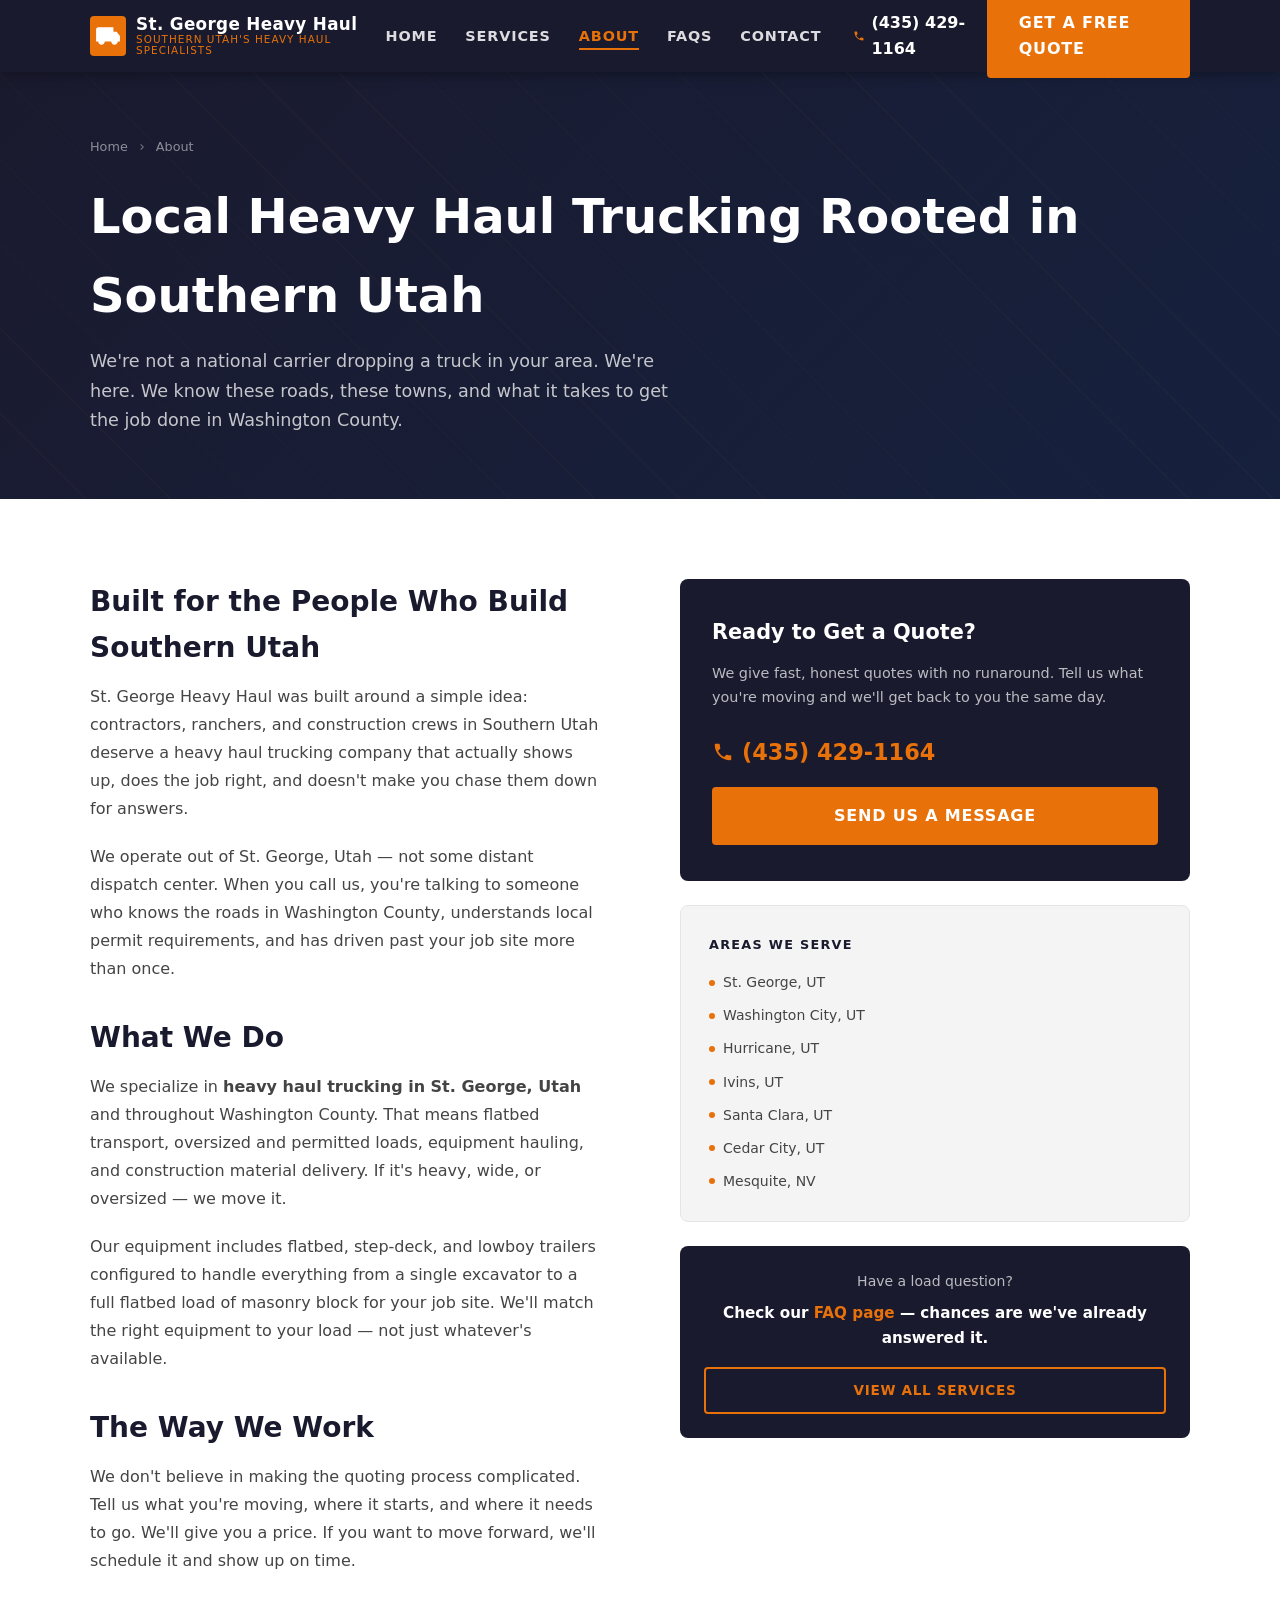
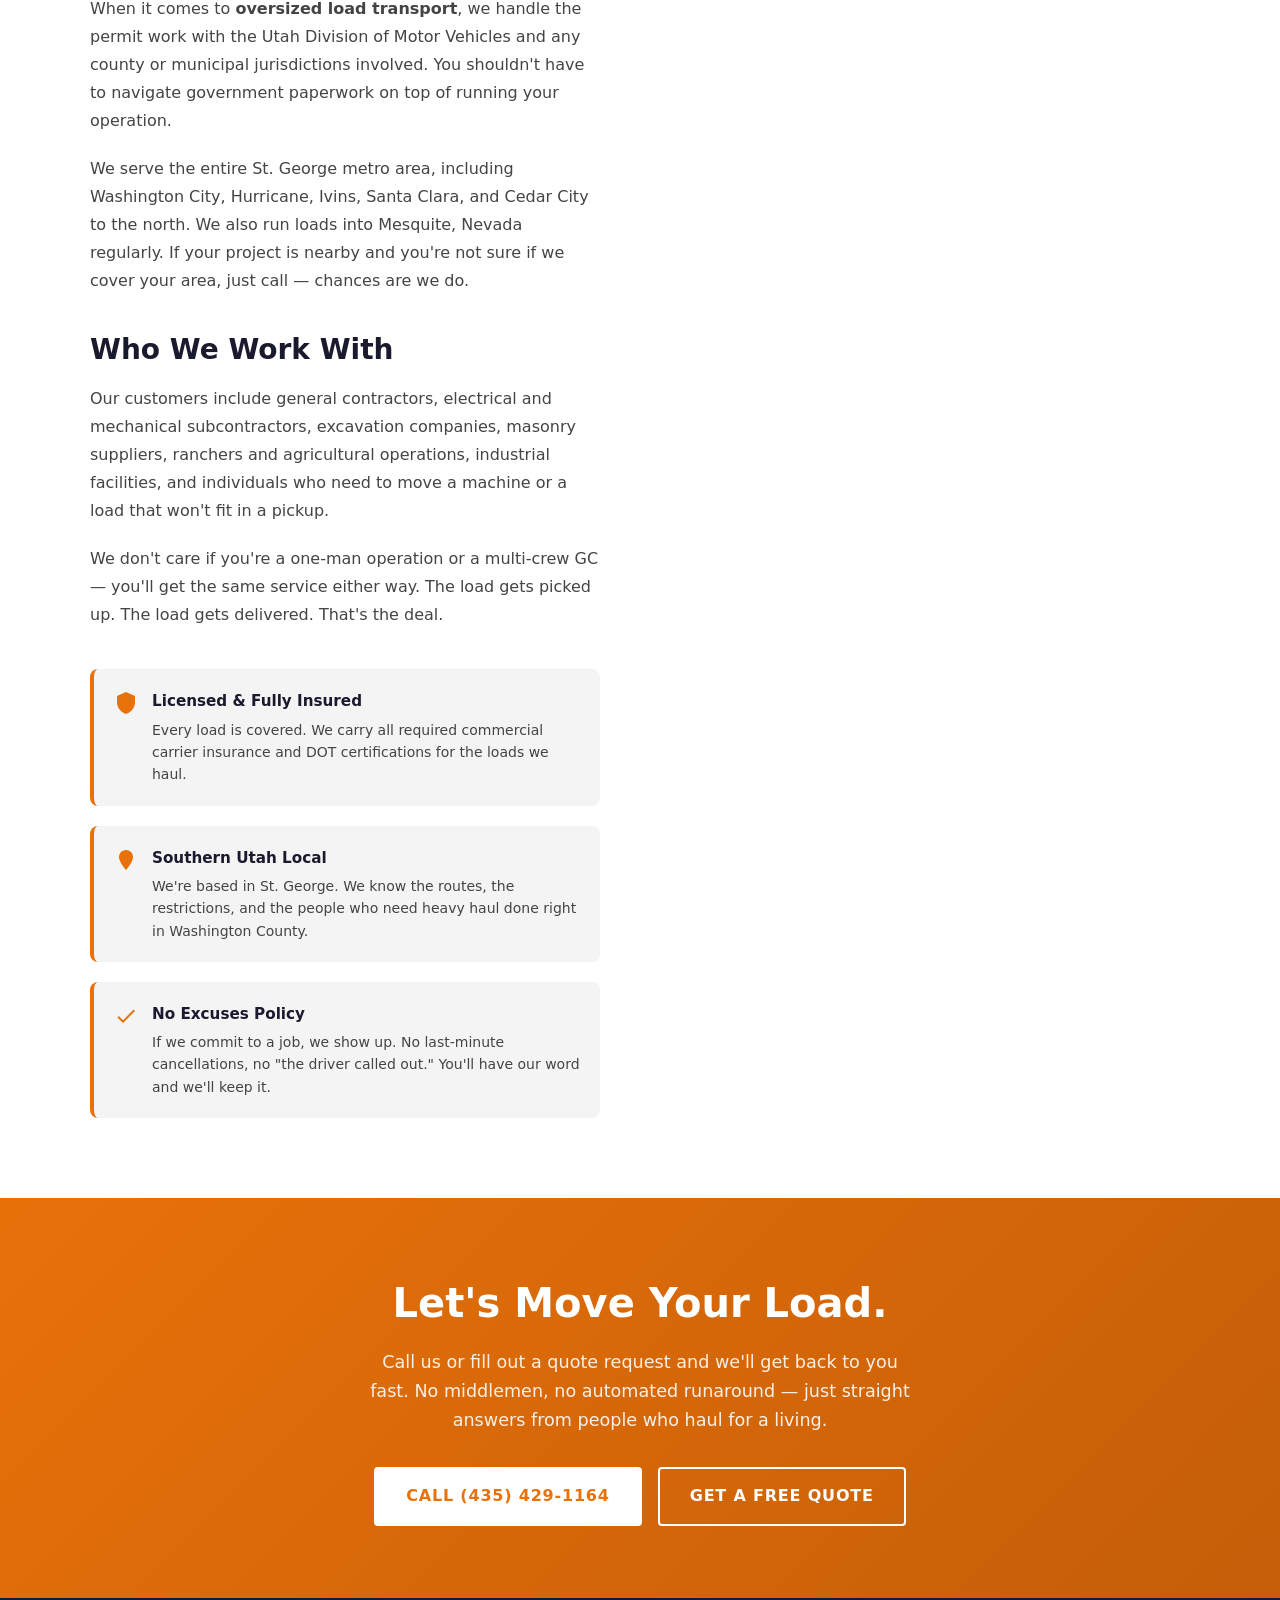
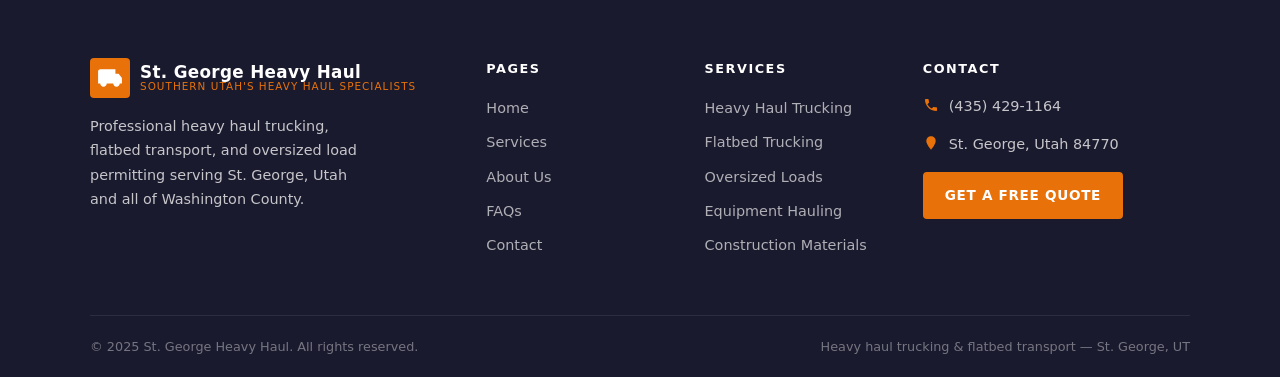
==== commit f548fb52: "Updated phone number across the site." ====
--- a/about.html
+++ b/about.html
@@ -6,7 +6,7 @@
   <title>About St. George Heavy Haul | Local Heavy Haulers in Washington County Utah</title>
   <meta name="description" content="St. George Heavy Haul is a local heavy haul trucking company serving St. George, Utah and Washington County. Licensed, insured, and built for the people who build Southern Utah." />
   <meta name="robots" content="index, follow" />
-  <link rel="canonical" href="https://www.stgeorgeheavyhaul.com/about.html" />
+  <link rel="canonical" href="https://stgeorgeheavyhaul.com/about.html" />
   <link rel="icon" type="image/svg+xml" href="favicon.svg" />
 
   <meta property="og:title" content="About St. George Heavy Haul — Local Heavy Haulers" />
@@ -20,7 +20,7 @@
   <!-- ===================== HEADER ===================== -->
   <header class="site-header">
     <div class="container header-inner">
-      <a href="index.html" class="site-logo" aria-label="St. George Heavy Haul – Home">
+      <a href="/" class="site-logo" aria-label="St. George Heavy Haul – Home">
         <div class="logo-icon">
           <svg viewBox="0 0 24 24" aria-hidden="true"><path d="M20 8h-3V4H3c-1.1 0-2 .9-2 2v11h2c0 1.66 1.34 3 3 3s3-1.34 3-3h6c0 1.66 1.34 3 3 3s3-1.34 3-3h2v-5l-3-4z"/></svg>
         </div>
@@ -31,16 +31,16 @@
       </a>
       <nav class="site-nav" aria-label="Main navigation">
         <ul class="nav-links">
-          <li><a href="index.html">Home</a></li>
+          <li><a href="/">Home</a></li>
           <li><a href="services.html">Services</a></li>
           <li><a href="about.html" class="active">About</a></li>
           <li><a href="faqs.html">FAQs</a></li>
           <li><a href="contact.html">Contact</a></li>
         </ul>
         <div class="header-cta">
-          <a href="tel:+14355550100" class="header-phone" aria-label="Call (435) 555-0100">
+          <a href="tel:+14354291164" class="header-phone" aria-label="Call (435) 429-1164">
             <svg viewBox="0 0 24 24" aria-hidden="true"><path d="M6.62 10.79c1.44 2.83 3.76 5.14 6.59 6.59l2.2-2.2c.27-.27.67-.36 1.02-.24 1.12.37 2.33.57 3.57.57.55 0 1 .45 1 1V20c0 .55-.45 1-1 1-9.39 0-17-7.61-17-17 0-.55.45-1 1-1h3.5c.55 0 1 .45 1 1 0 1.25.2 2.45.57 3.57.11.35.03.74-.25 1.02l-2.2 2.2z"/></svg>
-            (435) 555-0100
+            (435) 429-1164
           </a>
           <a href="contact.html" class="btn btn-primary">Get a Free Quote</a>
         </div>
@@ -52,14 +52,14 @@
   </header>
 
   <nav class="mobile-nav" aria-label="Mobile navigation">
-    <a href="index.html">Home</a>
+    <a href="/">Home</a>
     <a href="services.html">Services</a>
     <a href="about.html" class="active">About</a>
     <a href="faqs.html">FAQs</a>
     <a href="contact.html">Contact</a>
-    <a href="tel:+14355550100" class="mobile-phone">
+    <a href="tel:+14354291164" class="mobile-phone">
       <svg viewBox="0 0 24 24" width="20" height="20" fill="white" aria-hidden="true"><path d="M6.62 10.79c1.44 2.83 3.76 5.14 6.59 6.59l2.2-2.2c.27-.27.67-.36 1.02-.24 1.12.37 2.33.57 3.57.57.55 0 1 .45 1 1V20c0 .55-.45 1-1 1-9.39 0-17-7.61-17-17 0-.55.45-1 1-1h3.5c.55 0 1 .45 1 1 0 1.25.2 2.45.57 3.57.11.35.03.74-.25 1.02l-2.2 2.2z"/></svg>
-      Call (435) 555-0100
+      Call (435) 429-1164
     </a>
   </nav>
 
@@ -69,7 +69,7 @@
     <section class="page-hero">
       <div class="container page-hero-content">
         <nav class="breadcrumb" aria-label="Breadcrumb">
-          <a href="index.html">Home</a>
+          <a href="/">Home</a>
           <svg viewBox="0 0 24 24" aria-hidden="true"><path d="M8.59 16.59L13.17 12 8.59 7.41 10 6l6 6-6 6z"/></svg>
           <span>About</span>
         </nav>
@@ -148,9 +148,9 @@
             <div class="about-cta-box">
               <h3>Ready to Get a Quote?</h3>
               <p>We give fast, honest quotes with no runaround. Tell us what you're moving and we'll get back to you the same day.</p>
-              <a href="tel:+14355550100" class="phone-link">
+              <a href="tel:+14354291164" class="phone-link">
                 <svg viewBox="0 0 24 24" aria-hidden="true"><path d="M6.62 10.79c1.44 2.83 3.76 5.14 6.59 6.59l2.2-2.2c.27-.27.67-.36 1.02-.24 1.12.37 2.33.57 3.57.57.55 0 1 .45 1 1V20c0 .55-.45 1-1 1-9.39 0-17-7.61-17-17 0-.55.45-1 1-1h3.5c.55 0 1 .45 1 1 0 1.25.2 2.45.57 3.57.11.35.03.74-.25 1.02l-2.2 2.2z"/></svg>
-                (435) 555-0100
+                (435) 429-1164
               </a>
               <a href="contact.html" class="btn btn-primary" style="display:block; text-align:center;">Send Us a Message</a>
             </div>
@@ -206,7 +206,7 @@
         <h2>Let's Move Your Load.</h2>
         <p>Call us or fill out a quote request and we'll get back to you fast. No middlemen, no automated runaround — just straight answers from people who haul for a living.</p>
         <div class="cta-actions">
-          <a href="tel:+14355550100" class="btn btn-white">Call (435) 555-0100</a>
+          <a href="tel:+14354291164" class="btn btn-white">Call (435) 429-1164</a>
           <a href="contact.html" class="btn btn-outline">Get a Free Quote</a>
         </div>
       </div>
@@ -219,7 +219,7 @@
     <div class="container">
       <div class="footer-grid">
         <div class="footer-brand">
-          <a href="index.html" class="site-logo" aria-label="St. George Heavy Haul – Home">
+          <a href="/" class="site-logo" aria-label="St. George Heavy Haul – Home">
             <div class="logo-icon">
               <svg viewBox="0 0 24 24" aria-hidden="true"><path d="M20 8h-3V4H3c-1.1 0-2 .9-2 2v11h2c0 1.66 1.34 3 3 3s3-1.34 3-3h6c0 1.66 1.34 3 3 3s3-1.34 3-3h2v-5l-3-4z"/></svg>
             </div>
@@ -233,7 +233,7 @@
         <div class="footer-col">
           <h4>Pages</h4>
           <ul>
-            <li><a href="index.html">Home</a></li>
+            <li><a href="/">Home</a></li>
             <li><a href="services.html">Services</a></li>
             <li><a href="about.html">About Us</a></li>
             <li><a href="faqs.html">FAQs</a></li>
@@ -254,7 +254,7 @@
           <h4>Contact</h4>
           <div class="footer-contact-item">
             <svg viewBox="0 0 24 24" aria-hidden="true"><path d="M6.62 10.79c1.44 2.83 3.76 5.14 6.59 6.59l2.2-2.2c.27-.27.67-.36 1.02-.24 1.12.37 2.33.57 3.57.57.55 0 1 .45 1 1V20c0 .55-.45 1-1 1-9.39 0-17-7.61-17-17 0-.55.45-1 1-1h3.5c.55 0 1 .45 1 1 0 1.25.2 2.45.57 3.57.11.35.03.74-.25 1.02l-2.2 2.2z"/></svg>
-            <a href="tel:+14355550100">(435) 555-0100</a>
+            <a href="tel:+14354291164">(435) 429-1164</a>
           </div>
           <div class="footer-contact-item">
             <svg viewBox="0 0 24 24" aria-hidden="true"><path d="M12 2C8.13 2 5 5.13 5 9c0 5.25 7 13 7 13s7-7.75 7-13c0-3.87-3.13-7-7-7z"/></svg>
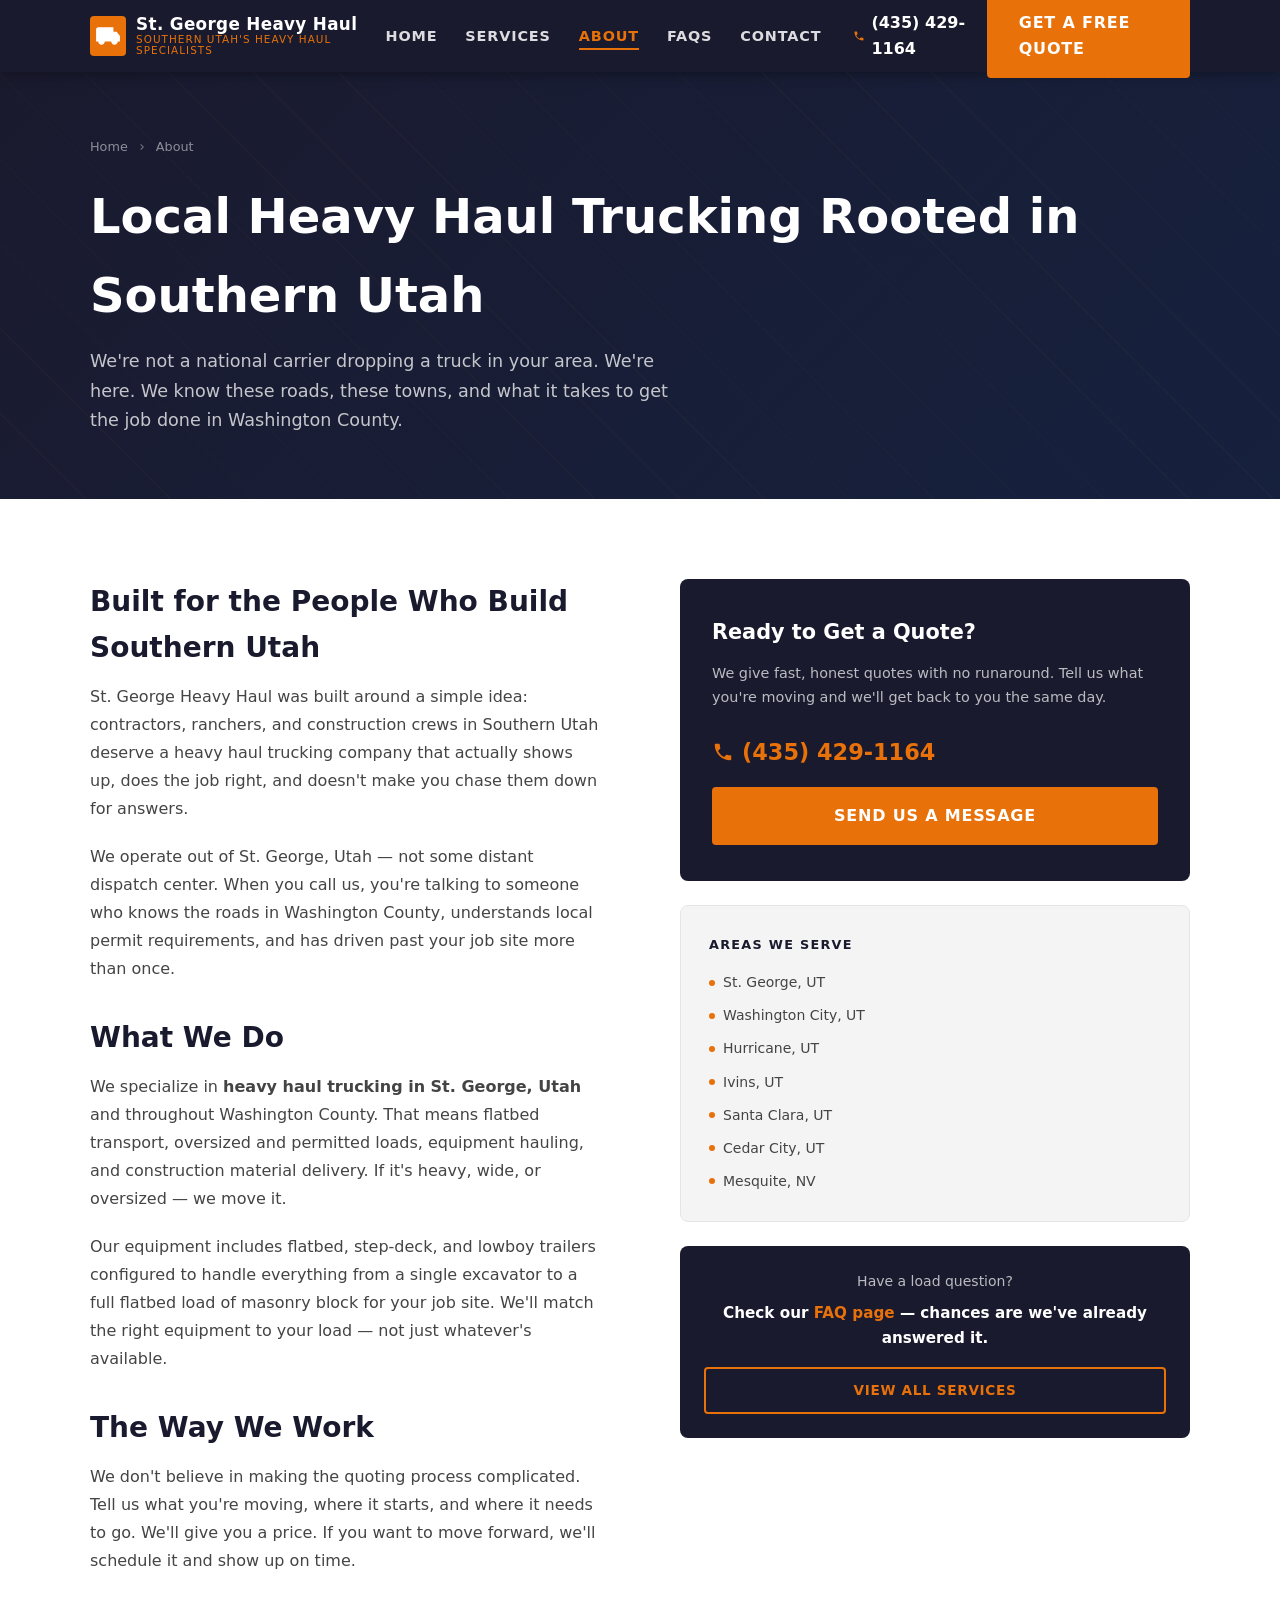
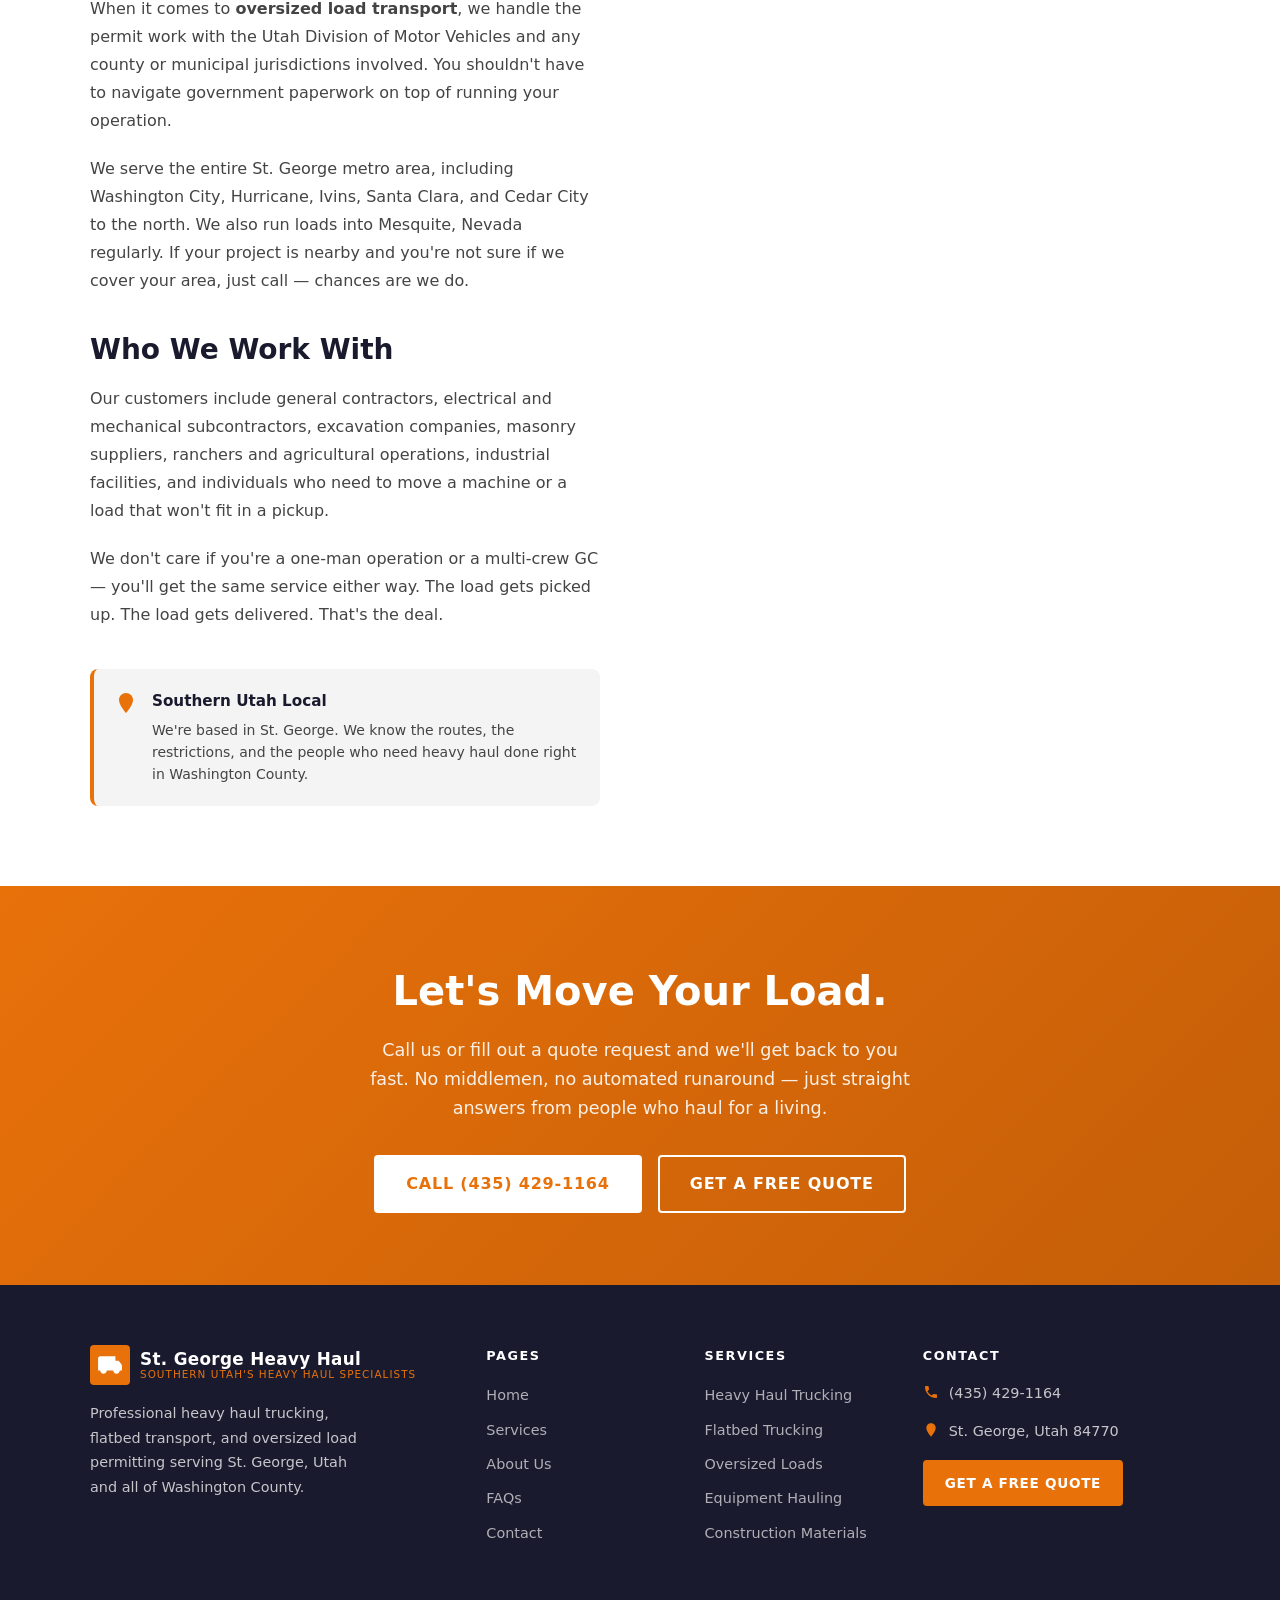
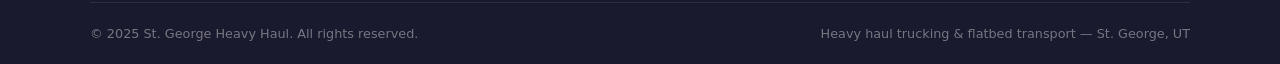
==== commit e1574147: "Small changes" ====
--- a/about.html
+++ b/about.html
@@ -4,7 +4,7 @@
   <meta charset="UTF-8" />
   <meta name="viewport" content="width=device-width, initial-scale=1.0" />
   <title>About St. George Heavy Haul | Local Heavy Haulers in Washington County Utah</title>
-  <meta name="description" content="St. George Heavy Haul is a local heavy haul trucking company serving St. George, Utah and Washington County. Licensed, insured, and built for the people who build Southern Utah." />
+  <meta name="description" content="St. George Heavy Haul is a local heavy haul trucking company serving St. George, Utah and Washington County. Built for the people who build Southern Utah." />
   <meta name="robots" content="index, follow" />
   <link rel="canonical" href="https://stgeorgeheavyhaul.com/about.html" />
   <link rel="icon" type="image/svg+xml" href="favicon.svg" />
@@ -121,24 +121,10 @@
 
             <div class="values-list" style="margin-top: 40px;">
               <div class="value-item">
-                <svg viewBox="0 0 24 24" aria-hidden="true"><path d="M12 1L3 5v6c0 5.55 3.84 10.74 9 12 5.16-1.26 9-6.45 9-12V5l-9-4z"/></svg>
-                <div>
-                  <h4>Licensed &amp; Fully Insured</h4>
-                  <p>Every load is covered. We carry all required commercial carrier insurance and DOT certifications for the loads we haul.</p>
-                </div>
-              </div>
-              <div class="value-item">
                 <svg viewBox="0 0 24 24" aria-hidden="true"><path d="M12 2C8.13 2 5 5.13 5 9c0 5.25 7 13 7 13s7-7.75 7-13c0-3.87-3.13-7-7-7z"/></svg>
                 <div>
                   <h4>Southern Utah Local</h4>
                   <p>We're based in St. George. We know the routes, the restrictions, and the people who need heavy haul done right in Washington County.</p>
-                </div>
-              </div>
-              <div class="value-item">
-                <svg viewBox="0 0 24 24" aria-hidden="true"><path d="M9 16.17L4.83 12l-1.42 1.41L9 19 21 7l-1.41-1.41z"/></svg>
-                <div>
-                  <h4>No Excuses Policy</h4>
-                  <p>If we commit to a job, we show up. No last-minute cancellations, no "the driver called out." You'll have our word and we'll keep it.</p>
                 </div>
               </div>
             </div>
